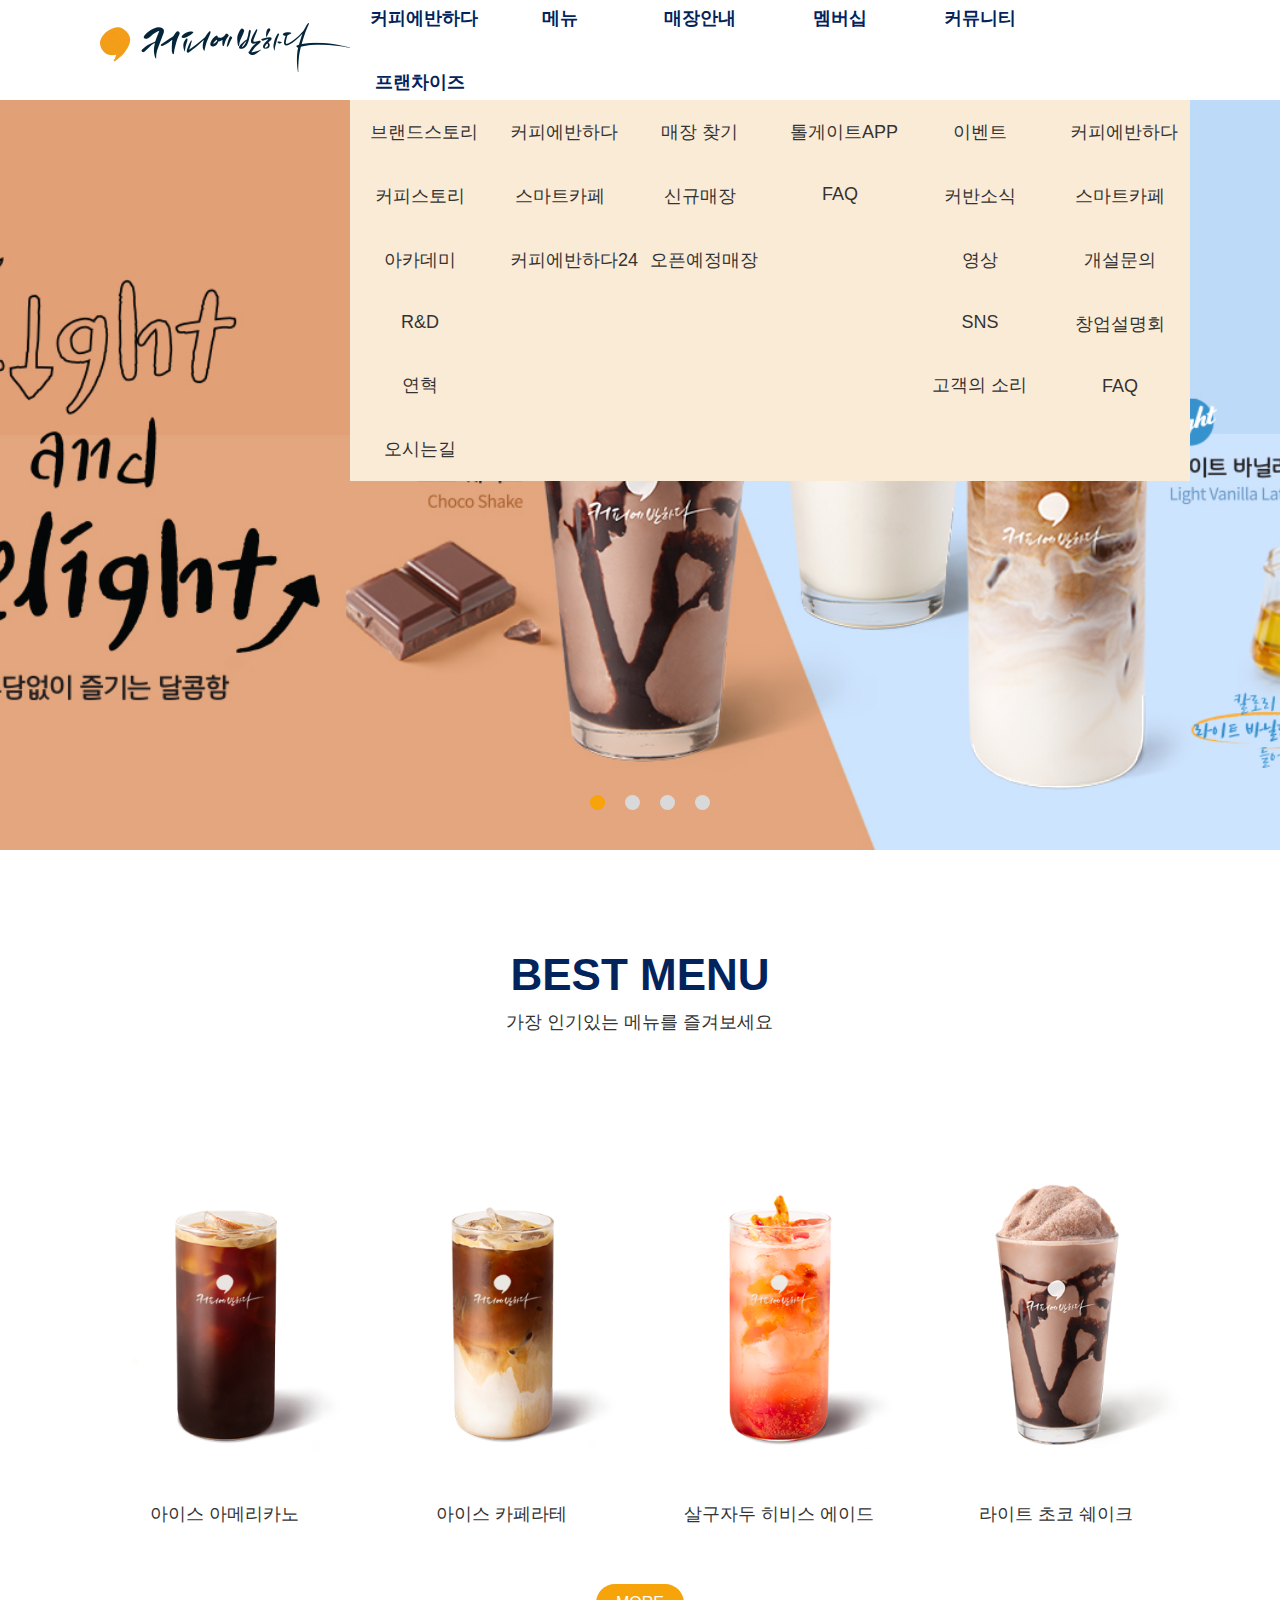
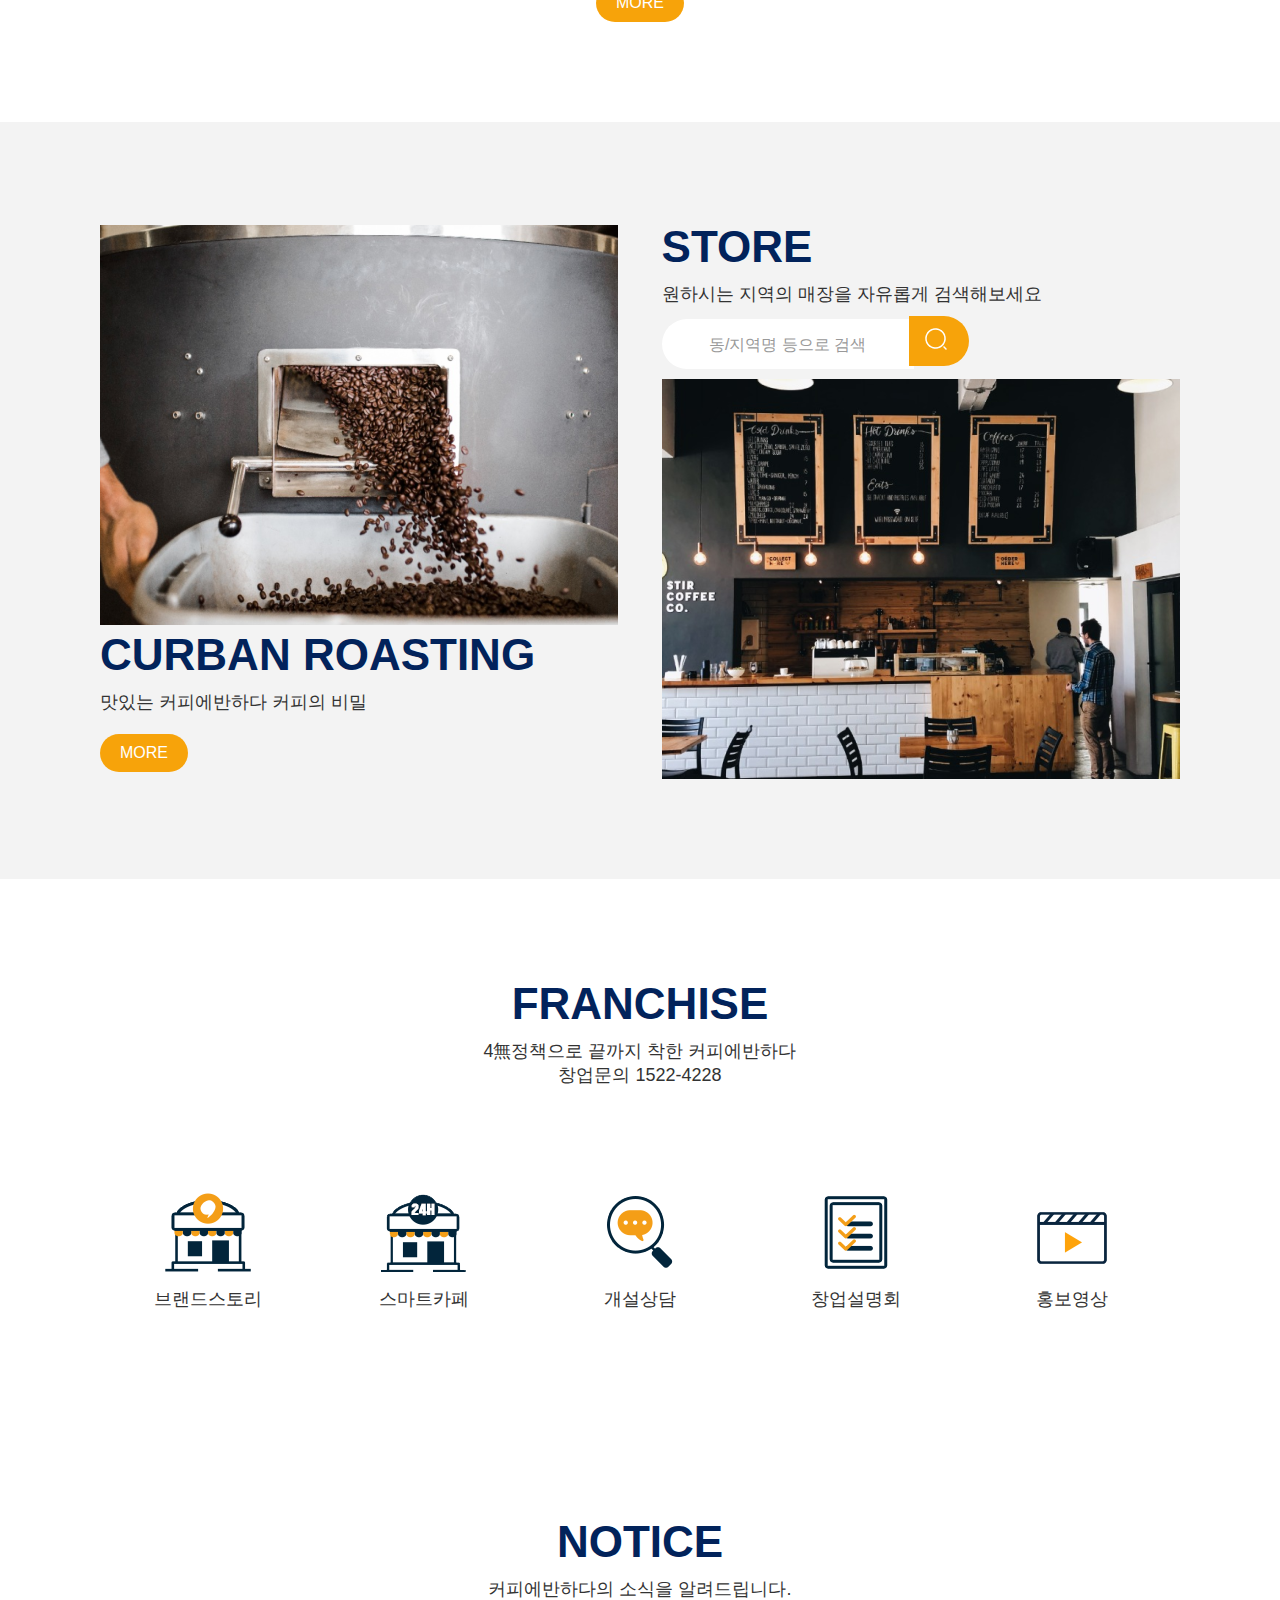
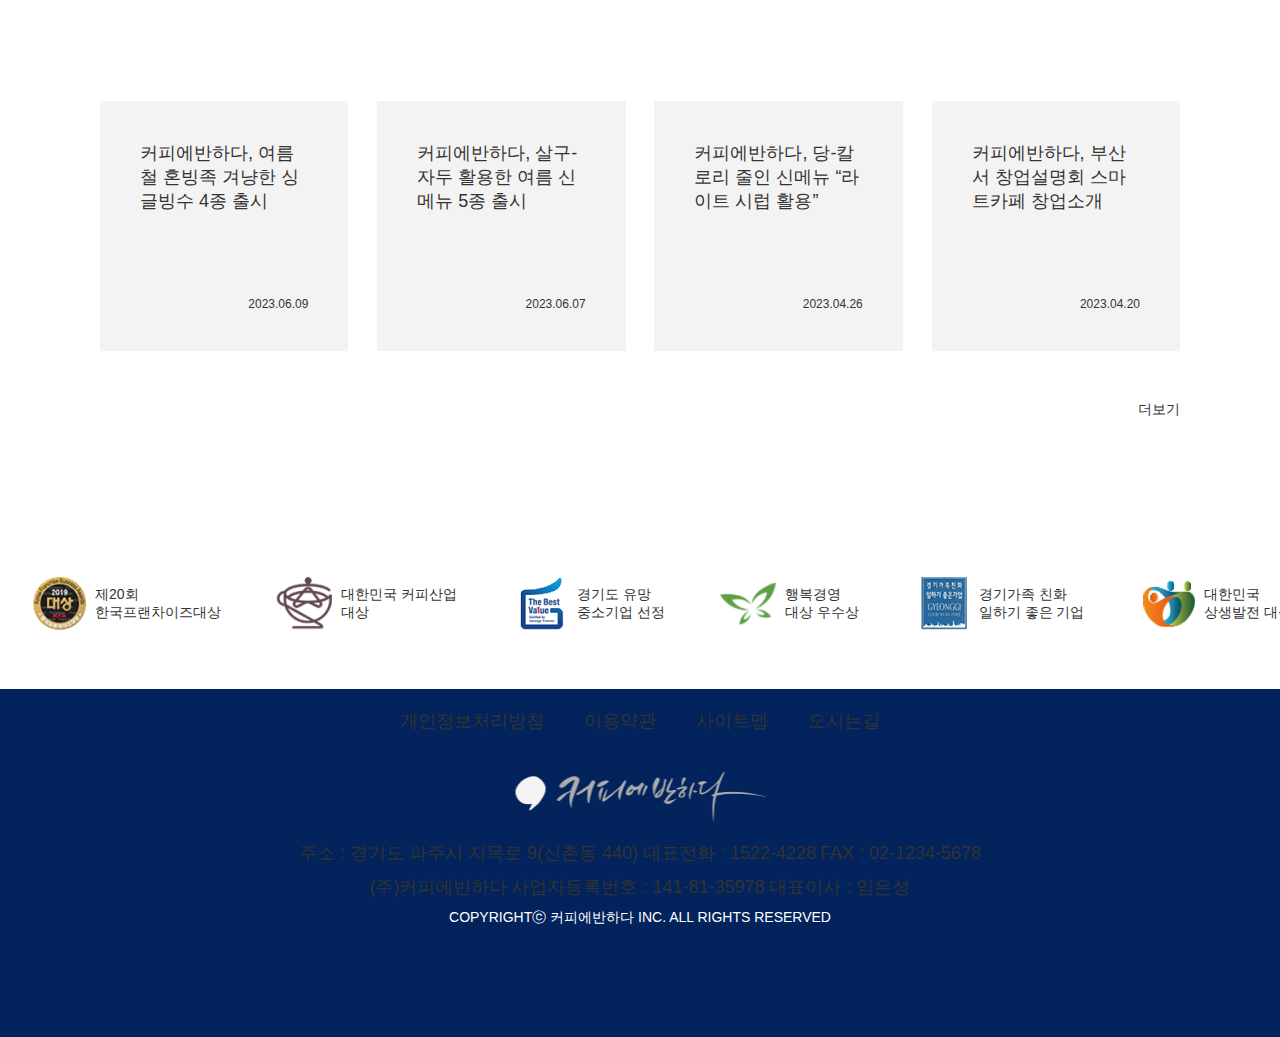
==== RWD_01_COFFEE/index.html @ f0dd5c5d "pc제작중" ====
<!DOCTYPE html>
<html lang="ko">
  <head>
    <meta charset="UTF-8" />
    <meta name="viewport" content="width=device-width, initial-scale=1.0" />
    <title>커피에반하다</title>
    <!-- link css -->
    <link rel="stylesheet" href="/style.css" />
  </head>
  <body>
    <!-- header -->
    <header>
      <div class="wrap">
        <a href="#none"
          ><img src="/images/header-logo.png" alt="커피에반하다"
        /></a>
        <nav>
          <ul class="gnb-menu">
            <li><a href="#none">커피에반하다</a></li>
            <li><a href="#none">메뉴</a></li>
            <li><a href="#none"> 매장안내 </a></li>
            <li><a href="#none">멤버십</a></li>
            <li><a href="#none">커뮤니티</a></li>
            <li><a href="#none">프랜차이즈</a></li>
          </ul>
          <div class="sub-menu-list">
            <ul class="sub-menu">
              <li><a href="#none">브랜드스토리</a></li>
              <li><a href="#none">커피스토리</a></li>
              <li><a href="#none">아카데미</a></li>
              <li><a href="#none">R&D</a></li>
              <li><a href="#none">연혁</a></li>
              <li><a href="#none">오시는길</a></li>
            </ul>
            <ul class="sub-menu">
              <li><a href="#none">커피에반하다</a></li>
              <li><a href="#none">스마트카페</a></li>
              <li><a href="#none">커피에반하다24</a></li>
            </ul>
            <ul class="sub-menu">
              <li><a href="#none">매장 찾기</a></li>
              <li><a href="#none">신규매장</a></li>
              <li><a href="#none">오픈예정매장</a></li>
            </ul>
            <ul class="sub-menu">
              <li><a href="#none">톨게이트APP</a></li>
              <li><a href="#none">FAQ</a></li>
            </ul>
            <ul class="sub-menu">
              <li><a href="#none">이벤트</a></li>
              <li><a href="#none">커반소식</a></li>
              <li><a href="#none">영상</a></li>
              <li><a href="#none">SNS</a></li>
              <li><a href="#none">고객의 소리</a></li>
            </ul>
            <ul class="sub-menu">
              <li><a href="#none">커피에반하다</a></li>
              <li><a href="#none">스마트카페</a></li>
              <li><a href="#none">개설문의</a></li>
              <li><a href="#none">창업설명회</a></li>
              <li><a href="#none">FAQ</a></li>
            </ul>
          </div>
        </nav>
      </div>
    </header>
    <!-- main-slide -->
    <section class="main-slide">
      <div class="slide-item">
        <a href="#none" class="item"
          ><img
            src="/images/main-slide/pc-slide_01.jpg"
            alt="빛이나는 SOLO 빙수"
          />
        </a>
        <a href="#none" class="item">
          <img src="/images/main-slide/pc-slide_02.jpg" alt="여름한정메뉴" />
        </a>
        <a href="#none" class="item">
          <img
            src="/images/main-slide/pc-slide_03.jpg"
            alt="스마트카페 전용 티타임"
          />
        </a>
        <a href="#none" class="item">
          <img
            src="/images/main-slide/pc-slide_04.jpg"
            alt="Light and Delight"
          />
        </a>
      </div>
      <ul class="slide-btn">
        <li class="on"></li>
        <li></li>
        <li></li>
        <li></li>
      </ul>
    </section>
    <!-- best-menu -->
    <section class="best-menu">
      <div class="wrap">
        <div class="section-title">
          <h1>BEST MENU</h1>
          <p>가장 인기있는 메뉴를 즐겨보세요</p>
        </div>
        <div class="best-menu-item-inner">
          <div class="best-menu-item">
            <img src="/images/best-menu/menu01.png" alt="아이스아메리카노" />
            <p>아이스 아메리카노</p>
          </div>
          <div class="best-menu-item">
            <img src="/images/best-menu/menu02.png" alt="아이스아메리카노" />
            <p>아이스 카페라테</p>
          </div>
          <div class="best-menu-item">
            <img src="/images/best-menu/menu03.png" alt="아이스아메리카노" />
            <p>살구자두 히비스 에이드</p>
          </div>
          <div class="best-menu-item">
            <img src="/images/best-menu/menu04.png" alt="아이스아메리카노" />
            <p>라이트 초코 쉐이크</p>
          </div>
        </div>
        <a href="#none" class="more-btn">MORE</a>
      </div>
    </section>
    <!-- brand-info -->
    <section class="brand-info">
      <div class="wrap">
        <div class="brand-item">
          <img src="/images/brand-info/best-info-item01.png" alt="커피의비밀" />
          <div class="brand-title">
            <h1>CURBAN ROASTING</h1>
            <p>맛있는 커피에반하다 커피의 비밀</p>
            <a href="#none" class="more-btn">MORE</a>
          </div>
        </div>
        <div class="brand-item">
          <img src="/images/brand-info/best-info-item02.png" alt="매장찾기" />
          <div class="brand-title">
            <h1>STORE</h1>
            <p>원하시는 지역의 매장을 자유롭게 검색해보세요</p>
            <div class="store-search-btn">
              <input type="text" placeholder="동/지역명 등으로 검색" />
              <button>
                <img src="/images/brand-info/search-icon.png" alt="검색하기" />
              </button>
            </div>
          </div>
        </div>
      </div>
    </section>
    <!-- franchise -->
    <section class="franchise">
      <div class="wrap">
        <div class="section-title">
          <h1>FRANCHISE</h1>
          <p>
            4無정책으로 끝까지 착한 커피에반하다<br />
            창업문의 1522-4228
          </p>
        </div>
        <div class="franchise-item-inner">
          <div class="franchise-item">
            <img
              src="/images/franchise/franchise-icon01.png"
              alt="브랜드스토리"
            />
            <p>브랜드스토리</p>
          </div>
          <div class="franchise-item">
            <img
              src="/images/franchise/franchise-icon02.png"
              alt="스마트카페"
            />
            <p>스마트카페</p>
          </div>
          <div class="franchise-item">
            <img src="/images/franchise/franchise-icon03.png" alt="개설상담" />
            <p>개설상담</p>
          </div>
          <div class="franchise-item">
            <img
              src="/images/franchise/franchise-icon04.png"
              alt="창업설명회"
            />
            <p>창업설명회</p>
          </div>
          <div class="franchise-item">
            <img src="/images/franchise/franchise-icon05.png" alt="홍보영상" />
            <p>홍보영상</p>
          </div>
        </div>
      </div>
    </section>
    <!-- notice -->
    <section class="notice">
      <div class="wrap">
        <div class="section-title">
          <h1>NOTICE</h1>
          <p>커피에반하다의 소식을 알려드립니다.</p>
        </div>
        <div class="notice-item-inner">
          <div class="notice-item">
            <p>커피에반하다, 여름철 혼빙족 겨냥한 싱글빙수 4종 출시</p>
            <span>2023.06.09</span>
          </div>
          <div class="notice-item">
            <p>커피에반하다, 살구-자두 활용한 여름 신메뉴 5종 출시</p>
            <span>2023.06.07</span>
          </div>
          <div class="notice-item">
            <p>커피에반하다, 당-칼로리 줄인 신메뉴 “라이트 시럽 활용”</p>
            <span>2023.04.26</span>
          </div>
          <div class="notice-item">
            <p>커피에반하다, 부산서 창업설명회 스마트카페 창업소개</p>
            <span>2023.04.20</span>
          </div>
        </div>
        <p>더보기</p>
      </div>
    </section>
    <!-- awards -->
    <section class="award">
      <div class="award-item-inner">
        <div class="award-item">
          <img src="/images/award/award01.png" alt="어워드" />
          <p>제20회<br />한국프랜차이즈대상</p>
        </div>
        <div class="award-item">
          <img src="/images/award/award02.png" alt="어워드" />
          <p>대한민국 커피산업<br />대상</p>
        </div>
        <div class="award-item">
          <img src="/images/award/award03.png" alt="어워드" />
          <p>경기도 유망<br />중소기업 선정</p>
        </div>
        <div class="award-item">
          <img src="/images/award/award04.png" alt="어워드" />
          <p>행복경영<br />대상 우수상</p>
        </div>
        <div class="award-item">
          <img src="/images/award/award05.png" alt="어워드" />
          <p>경기가족 친화<br />일하기 좋은 기업</p>
        </div>
        <div class="award-item">
          <img src="/images/award/award06.png" alt="어워드" />
          <p>대한민국<br />상생발전 대상</p>
        </div>
        <div class="award-item">
          <img src="/images/award/award07.png" alt="어워드" />
          <p>중소기업 경영혁신<br />공모전 우수상</p>
        </div>
        <div class="award-item">
          <img src="/images/award/award08.png" alt="어워드" />
          <p>한국 프랜차이즈<br />협회장상</p>
        </div>
        <div class="award-item">
          <img src="/images/award/award09.png" alt="어워드" />
          <p>식품의약품안전처<br />표창</p>
        </div>
        <div class="award-item">
          <img src="/images/award/award10.png" alt="어워드" />
          <p>제21회<br />한국프랜차이즈 대상</p>
        </div>
        <div class="award-item">
          <img src="/images/award/award11.png" alt="어워드" />
          <p>가족친화<br />인증기업 선정</p>
        </div>
        <div class="award-item">
          <img src="/images/award/award12.png" alt="어워드" />
          <p>2022 <br />대한민국 퍼스트 브랜드 대상</p>
        </div>
        <div class="award-item">
          <img src="/images/award/award13.png" alt="어워드" />
          <p>2023<br />대한민국 퍼스트 브랜드 대상</p>
        </div>
      </div>
    </section>
    <!-- footer -->
    <footer>
      <div class="wrap">
        <ul class="footer-top">
          <li><a href="#none">개인정보처리방침</a></li>
          <li><a href="#none">이용약관</a></li>
          <li><a href="#none">사이트맵</a></li>
          <li><a href="#none">오시는길</a></li>
        </ul>

        <div class="footer-bottom">
          <img src="/images/footer/logo.png" alt="커피에반하다" />
          <div class="footer-copy-info">
            <p>
              <span>주소 : 경기도 파주시 지목로 9(신촌동 440) </span>
              <span>대표전화 : 1522-4228</span>
              <span>FAX : 02-1234-5678</span>
            </p>
            <p>
              <span>(주)커피에반하다</span>
              <span>사업자등록번호 : 141-81-35978 </span>
              <span>대표이사 : 임은성</span>
            </p>
            <p>COPYRIGHTⓒ 커피에반하다 INC. ALL RIGHTS RESERVED</p>
          </div>
        </div>
      </div>
    </footer>
  </body>
</html>
---- style.css ----
/*reset.css*/
body {
  margin: 0;
  padding: 0;
}
h1,
p {
  margin: 0;
}
a {
  text-decoration: none;
  color: inherit;
}

ul,
li {
  margin: 0;
  padding: 0;
  list-style: none;
}
/*import-font*/
@import url("https://fonts.googleapis.com/css2?family=Noto+Sans+KR:wght@400;500;700&display=swap");

/*pc-font-setting*/
* {
  font-family: "Noto Sans KR", sans-serif;
  font-size: 18px;
  color: #333;
}

h1 {
  font-size: 44px;
  color: #02235b;
}
/*전체 셋팅*/
.wrap {
  display: flex;
  height: 100%;
  padding: 100px 100px;
  align-items: center;
  max-width: 1500px;
  margin: 0 auto;
}

.best-menu .wrap,
.franchise .wrap,
.notice .wrap {
  flex-flow: column;
}

.section-title {
  padding-bottom: 100px;
  text-align: center;
}

.section-title p {
  padding-top: 10px;
}

.more-btn {
  display: inline-block;
  margin-top: 50px;
  padding: 10px 20px;
  border-radius: 50px;
  background-color: #f7a30a;
  font-size: 16px;
  color: #fff;
  position: relative;
  overflow: hidden;
}

/* .more-btn:after {
  content: "";
  width: 100%;
  height: 100%;
  top: 100%;
  left: 0;
  background-color: #02235b;
  position: absolute;
  transition: 0.3s;
}

.more-btn:hover:after {
  top: 0;
} */

/*header*/
header {
  height: 100px;
  position: relative;
}

header .wrap {
  padding: 0 100px;
  justify-content: space-between;
}

.gnb-menu li {
  float: left;
}

.gnb-menu li a {
  display: block;
  width: 140px;
  padding: 20px;
  box-sizing: border-box;
  font-weight: 700;
  text-align: center;
  white-space: pre;
  color: #02235b;
}

.gnb-menu li a:hover {
  color: #f7a30a;
}

.sub-menu-list {
  z-index: 1;
  background-color: antiquewhite;
  position: absolute;
  top: 100px;
}

.sub-menu {
  float: left;
}

.sub-menu li a {
  display: block;
  width: 140px;
  padding: 20px;
  box-sizing: border-box;
  text-align: center;
  white-space: pre;
}

/*main-slide*/
.main-slide {
  height: 750px;
  position: relative;
}

.slide-item {
  width: 100%;
  height: 100%;
  position: relative;
}

.slide-item a {
  display: block;
  width: 100%;
  height: 100%;
  position: absolute;
}

.slide-item a img {
  width: 100%;
  height: 100%;
  object-fit: cover;
}

.slide-btn {
  margin-bottom: 20px;
  position: absolute;
  left: 50%;
  bottom: 20px;
  translate: -50% 0;
}

.slide-btn li {
  width: 15px;
  height: 15px;
  margin-left: 20px;
  float: left;
  border-radius: 100%;
  background-color: #d9d9d9;
  cursor: pointer;
}

.slide-btn li.on {
  background-color: #f7a30a;
}

/*best-menu*/
.best-menu-item-inner {
  display: flex;
  width: 100%;
  justify-content: space-between;
}

.best-menu-item {
  width: 23%;
  height: 400px;
  border-radius: 30px;
  transition: 0.3s;
}

.best-menu-item:hover {
  translate: 0 -20px;
}

.best-menu-item img {
  width: 100%;
  height: 350px;
  object-fit: contain;
}

.best-menu-item p {
  height: 50px;
  line-height: 50px;
  text-align: center;
}
/*brand-info*/
.brand-info {
  background-color: #f3f3f3;
}

.brand-info .wrap {
  justify-content: space-between;
}

.brand-info .more-btn {
  margin-top: 10px;
}

.brand-item {
  width: 48%;
}

.brand-item:last-child {
  display: flex;
  flex-flow: column-reverse;
}

.brand-item > img {
  width: 100%;
  height: 400px;
  object-fit: cover;
}

.brand-title h1 {
  font-size: 44px;
}

.brand-title p {
  padding: 10px 0;
}

.store-search-btn {
  margin-bottom: 10px;
}

.store-search-btn input {
  height: 50px;
  margin: 0;
  padding: 17px 10px;
  box-sizing: border-box;
  border: none;
  border-radius: 50px 0 0 50px;
  background-color: #fff;
}

.store-search-btn input:focus {
  outline: none;
}

.store-search-btn input::placeholder {
  color: #999;
  font-size: 16px;
  text-align: center;
}

.store-search-btn button {
  width: 60px;
  height: 50px;
  border: none;
  box-sizing: border-box;
  border-radius: 0 50px 50px 0;
  background-color: #f7a30a;
  translate: -10px;
}

.store-search-btn button img {
  margin-right: 5px;
}

/*franchise*/
.franchise-item-inner {
  display: flex;
  width: 100%;
  height: 130px;
  align-items: center;
}

.franchise-item {
  width: 20%;
  text-align: center;
}

.franchise-item p {
  margin-top: 10px;
}

/*notice*/
.notice-item-inner {
  display: flex;
  justify-content: space-between;
  width: 100%;
}

.notice-item {
  display: flex;
  flex-flow: column;
  justify-content: space-between;
  width: 23%;
  height: 250px;
  padding: 40px;
  box-sizing: border-box;
  background-color: #f3f3f3;
}

.notice-item span {
  text-align: right;
  font-size: 12px;
}

.notice > .wrap > p {
  width: 100%;
  padding: 50px 0;
  font-size: 14px;
  text-align: right;
  cursor: pointer;
}

/*award
영역 밖으로 빠져나가게 어케하징 ㅠㅠ 알아봐야할듯!*/

.award {
  height: 70px;
  padding-bottom: 50px;
  position: relative;
  overflow: hidden;
}
.award-item-inner {
  display: flex;
  width: 5000px;
  position: absolute;
}

.award-item {
  display: flex;
  align-items: center;
  height: 70px;
  margin: 0 25px;
}

.award-item p {
  font-size: 14px;
}

/*footer*/
footer {
  height: auto;
  background-color: #02235b;
}

footer .wrap {
  padding-top: 0;
  flex-flow: column;
  justify-content: space-between;
}

.footer-top {
  display: flex;
}

.footer-top li a {
  display: inline-block;
  padding: 20px;
}

.footer-bottom {
  display: flex;
  flex-flow: column;
  align-items: center;
}

.footer-copy-info {
  display: flex;
  flex-flow: column;
  align-items: center;
}

.footer-copy-info p {
  margin-bottom: 10px;
  color: #fff;
  font-size: 14px;
}

.footer-copy-info p :last-child {
  margin: 0;
}

/*========== table-version ==========*/
@media (max-width: 1199px) {
  .wrap {
    background-color: blue;
  }

  /*best-menu*/
  .best-menu-item-inner {
    flex-flow: row wrap;
  }

  .best-menu-item {
    width: 50%;
    padding: 10px;
    box-sizing: border-box;
  }
  /*brand-info*/
  .brand-info .wrap {
    flex-flow: column;
    /* justify-content: space-between; */
  }

  .brand-item {
    width: 100%;
  }

  .brand-item:last-child {
    flex-flow: column;
  }

  /*franchise*/

  /*notice*/
  .notice-item-inner {
    flex-flow: row wrap;
  }

  .notice-item {
    width: 48%;
  }
  /*award
영역 밖으로 빠져나가게 어케하징 ㅠㅠ 알아봐야할듯!*/

  .award-item-inner {
    display: flex;
    padding: 50px 0;
    flex-flow: row;
  }

  .award-item {
    display: flex;
    width: 200px;
    height: 70px;
    margin: 0 25px;
    flex-flow: row;
  }
}

/* moblie-version */
@media (max-width: 767px) {
  /*moblie-font-setting*/
  * {
    font-family: "Noto Sans KR", sans-serif;
    font-size: 16px;
    color: #333;
  }

  h1 {
    font-size: 36px;
    color: #02235b;
  }

  .wrap {
    padding: 50px 20px;
    background-color: red;
  }

  /*best-menu*/
  .best-menu-item-inner {
    display: block;
    height: 320px;
    position: relative;
  }

  .best-menu-item {
    width: 100%;
    height: 100%;
    position: absolute;
  }
  /*brand-info*/
  /*franchise*/
  .franchise-item-inner {
    flex-flow: row wrap;
  }

  .franchise-item {
    width: 50%;
  }

  .franchise-item:last-child {
    display: none;
  }
  /*notice*/
  .notice-item-inner {
    display: block;
    height: 210px;
    position: relative;
  }

  .notice-item {
    width: 100%;
    height: 100%;
    position: absolute;
  }

  /*award*/
  .award {
    display: none;
  }
}
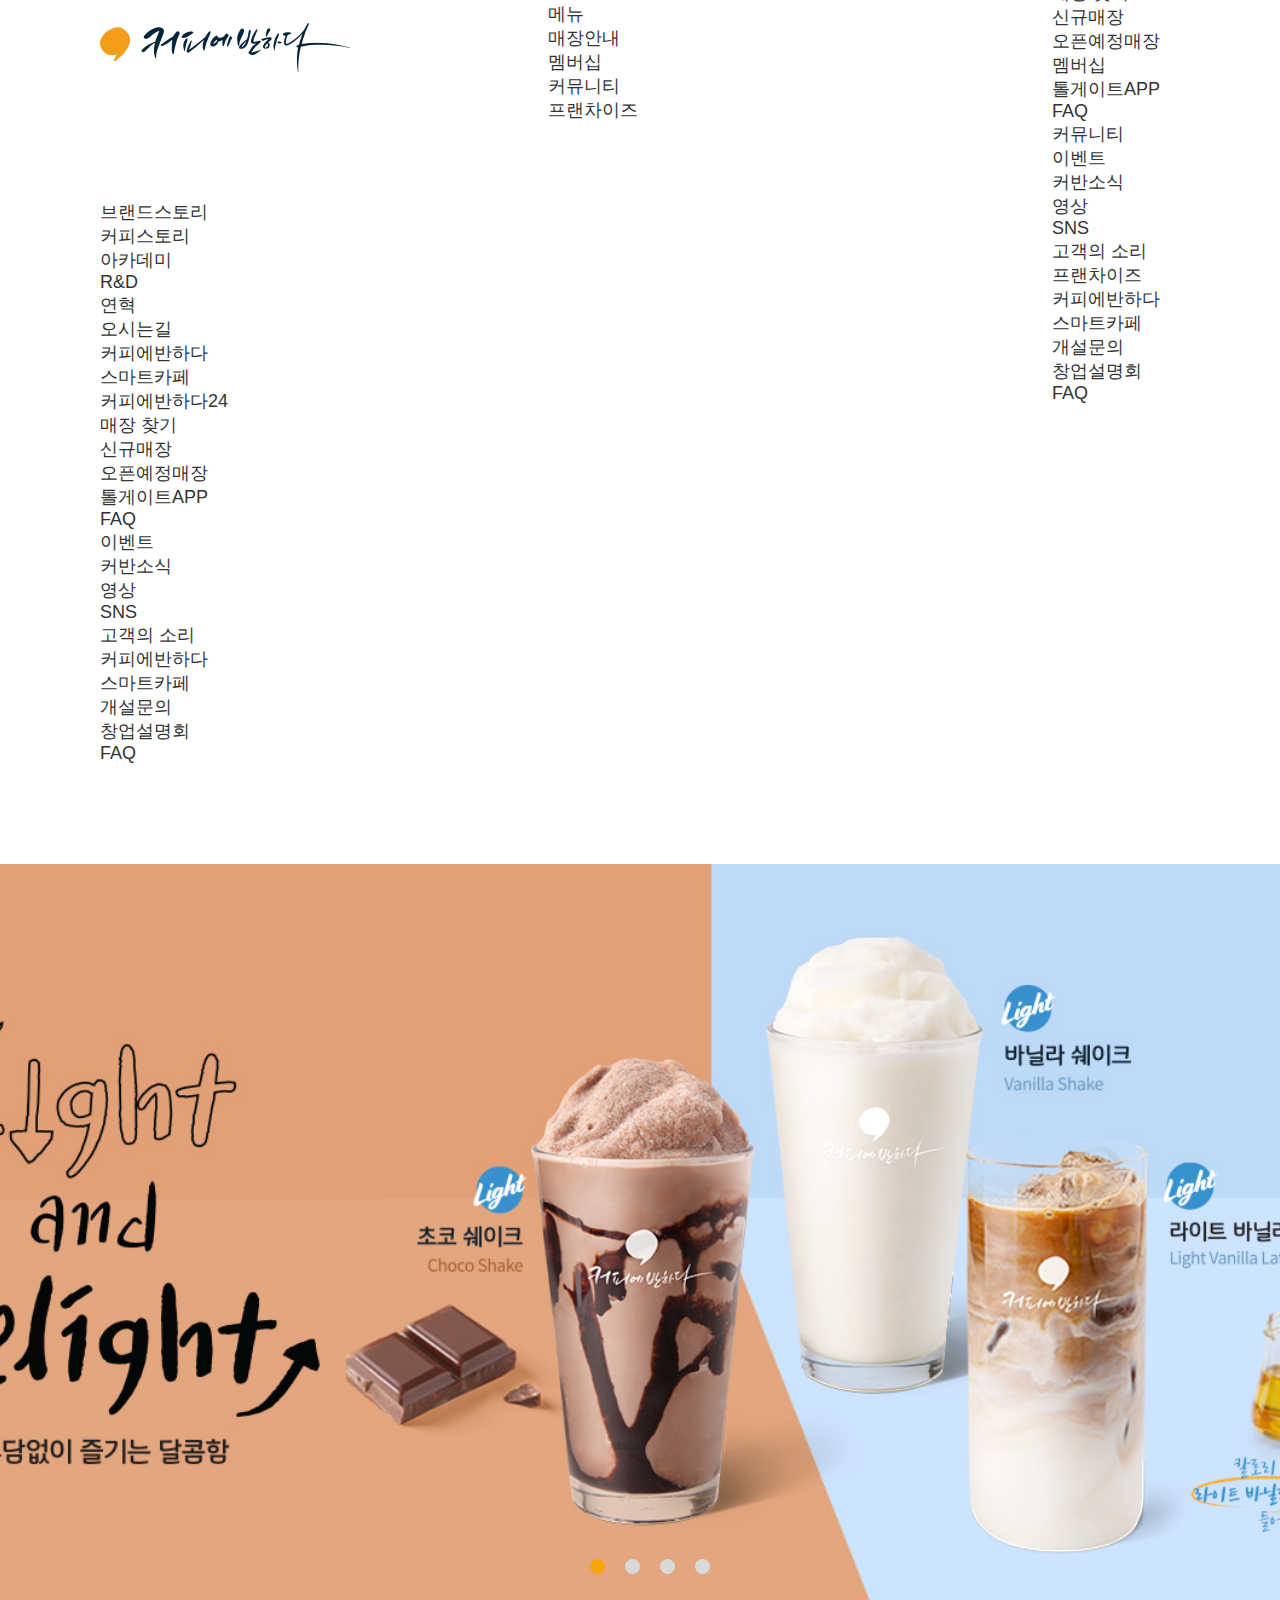
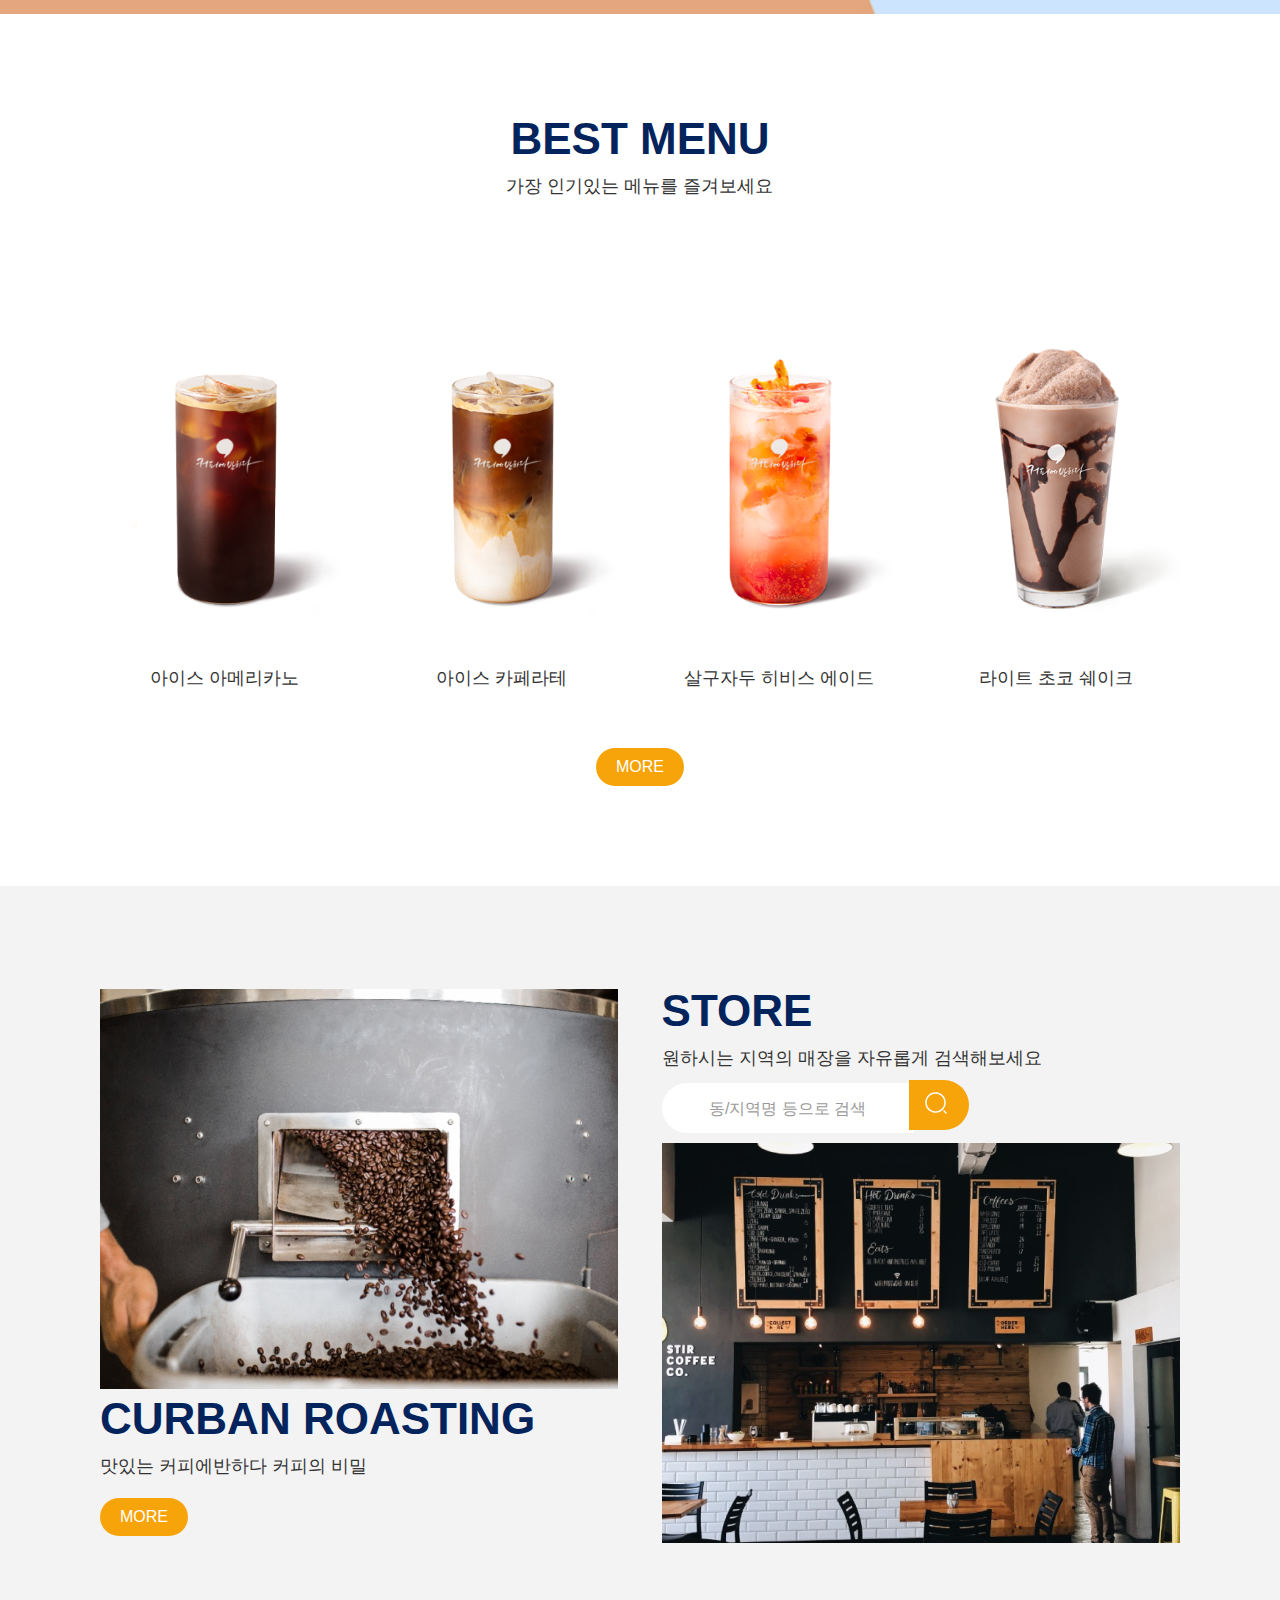
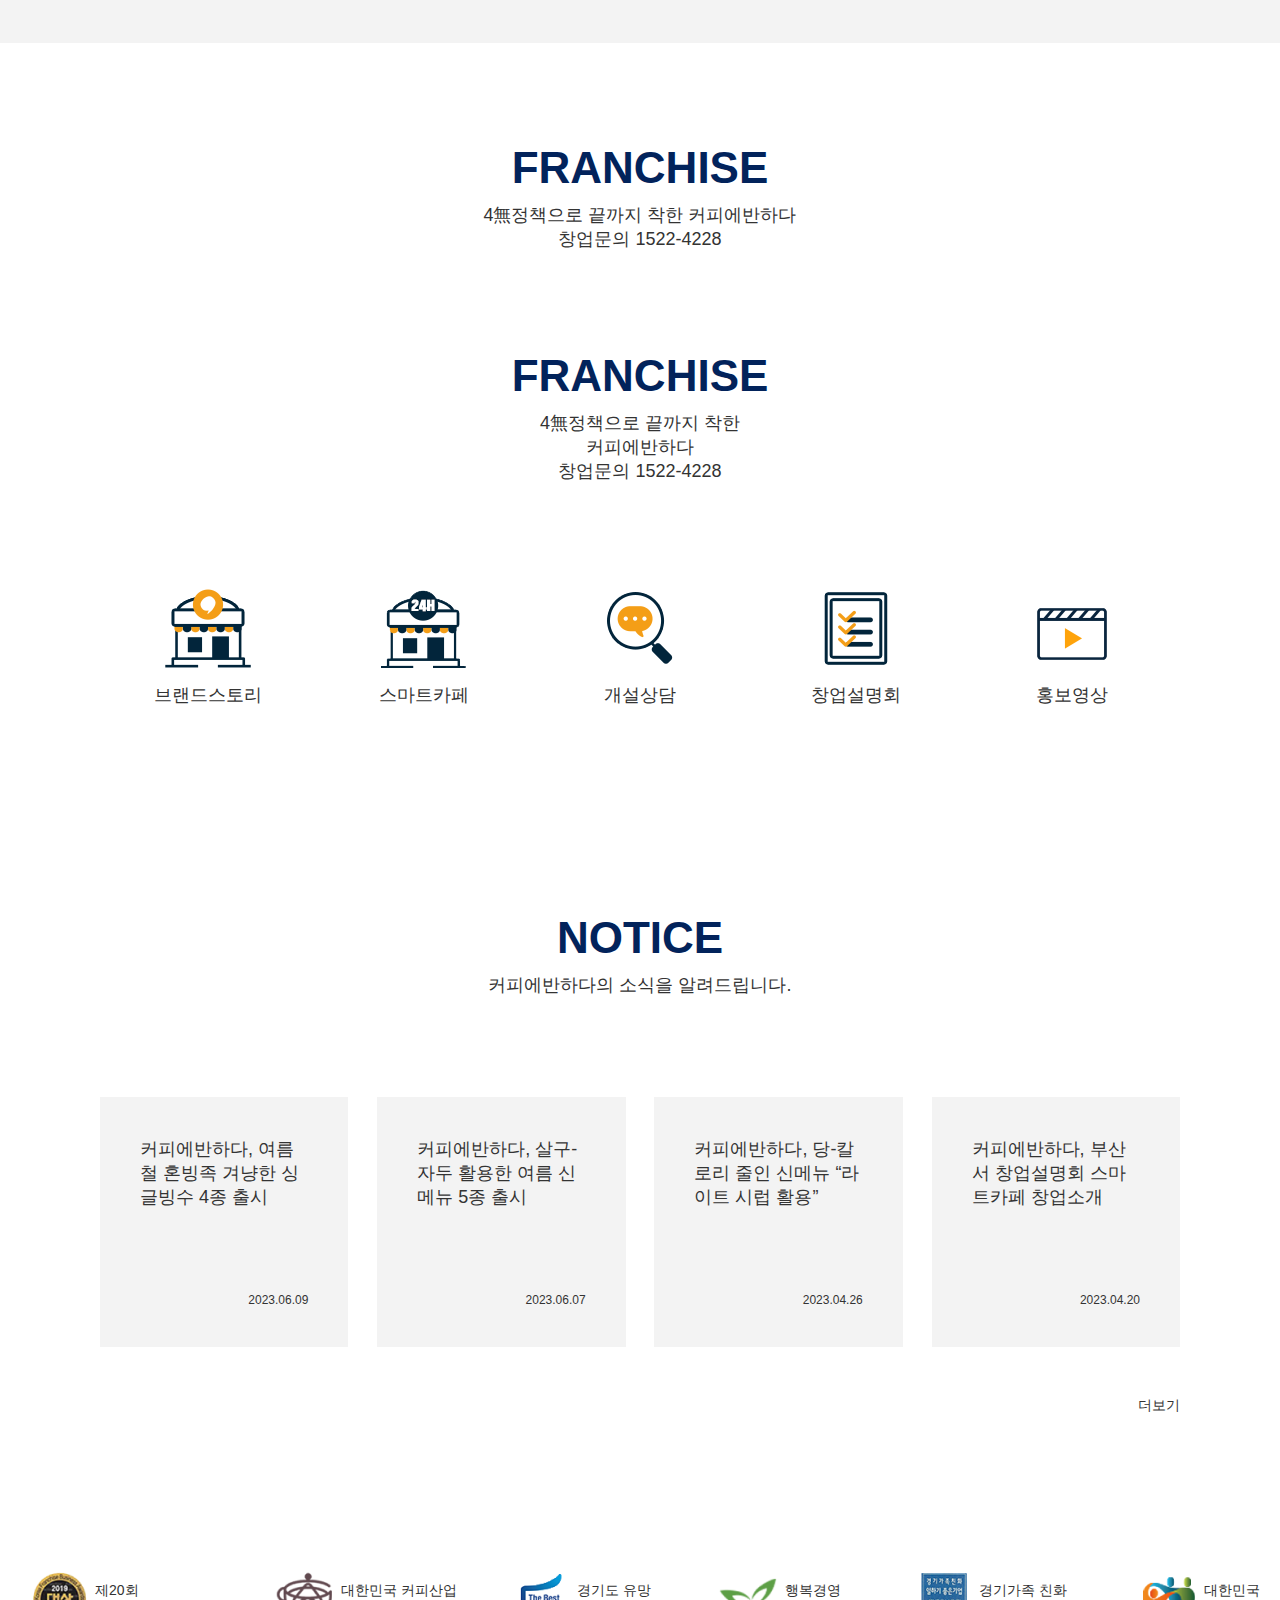
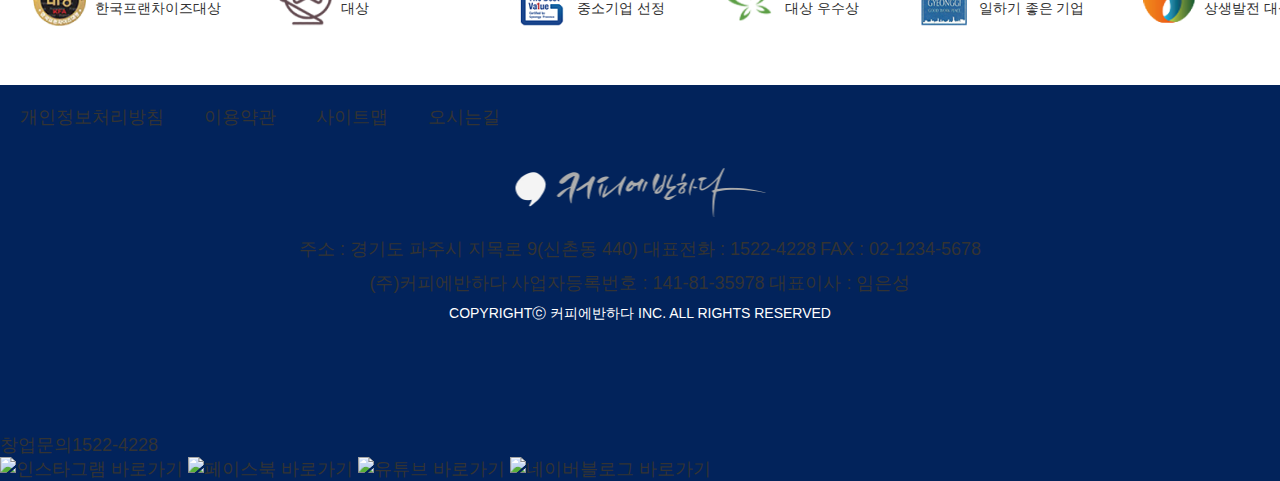
==== commit 2776ae7b: "제이쿼리 작성중" ====
--- a/RWD_01_COFFEE/index.html
+++ b/RWD_01_COFFEE/index.html
@@ -6,6 +6,9 @@
     <title>커피에반하다</title>
     <!-- link css -->
     <link rel="stylesheet" href="/style.css" />
+    <!-- script -->
+    <script src="http://code.jquery.com/jquery-latest.min.js"></script>
+    <script src="/script.js"></script>
   </head>
   <body>
     <!-- header -->
@@ -14,8 +17,9 @@
         <a href="#none"
           ><img src="/images/header-logo.png" alt="커피에반하다"
         /></a>
-        <nav>
-          <ul class="gnb-menu">
+        <!--pc버전 네비게이션-->
+        <nav class="pc-nav">
+          <ul class="gnb-pc-main-menu">
             <li><a href="#none">커피에반하다</a></li>
             <li><a href="#none">메뉴</a></li>
             <li><a href="#none"> 매장안내 </a></li>
@@ -23,47 +27,121 @@
             <li><a href="#none">커뮤니티</a></li>
             <li><a href="#none">프랜차이즈</a></li>
           </ul>
-          <div class="sub-menu-list">
-            <ul class="sub-menu">
-              <li><a href="#none">브랜드스토리</a></li>
-              <li><a href="#none">커피스토리</a></li>
-              <li><a href="#none">아카데미</a></li>
-              <li><a href="#none">R&D</a></li>
-              <li><a href="#none">연혁</a></li>
-              <li><a href="#none">오시는길</a></li>
-            </ul>
-            <ul class="sub-menu">
-              <li><a href="#none">커피에반하다</a></li>
-              <li><a href="#none">스마트카페</a></li>
-              <li><a href="#none">커피에반하다24</a></li>
-            </ul>
-            <ul class="sub-menu">
-              <li><a href="#none">매장 찾기</a></li>
-              <li><a href="#none">신규매장</a></li>
-              <li><a href="#none">오픈예정매장</a></li>
-            </ul>
-            <ul class="sub-menu">
-              <li><a href="#none">톨게이트APP</a></li>
-              <li><a href="#none">FAQ</a></li>
-            </ul>
-            <ul class="sub-menu">
-              <li><a href="#none">이벤트</a></li>
-              <li><a href="#none">커반소식</a></li>
-              <li><a href="#none">영상</a></li>
-              <li><a href="#none">SNS</a></li>
-              <li><a href="#none">고객의 소리</a></li>
-            </ul>
-            <ul class="sub-menu">
-              <li><a href="#none">커피에반하다</a></li>
-              <li><a href="#none">스마트카페</a></li>
-              <li><a href="#none">개설문의</a></li>
-              <li><a href="#none">창업설명회</a></li>
-              <li><a href="#none">FAQ</a></li>
-            </ul>
-          </div>
         </nav>
+        <!--태블릿, 모바일 버전 네비게이션-->
+        <div class="tablet-nav tablet-drawer-menu">
+          <span></span>
+          <span></span>
+          <span></span>
+        </div>
+        <nav class="tablet-nav tablet-gnb-menu-list">
+          <ul class="tablet-gnb-menu">
+            <li>
+              <a href="#none">커피에반하다</a>
+              <ul class="tablet-sub-menu">
+                <li><a href="#none">브랜드스토리</a></li>
+                <li><a href="#none">커피스토리</a></li>
+                <li><a href="#none">아카데미</a></li>
+                <li><a href="#none">R&D</a></li>
+                <li><a href="#none">연혁</a></li>
+                <li><a href="#none">오시는길</a></li>
+              </ul>
+            </li>
+            <li>
+              <a href="#none">메뉴</a>
+              <ul class="tablet-sub-menu">
+                <li><a href="#none">커피에반하다</a></li>
+                <li><a href="#none">스마트카페</a></li>
+                <li><a href="#none">커피에반하다24</a></li>
+              </ul>
+            </li>
+            <li>
+              <a href="#none">매장안내</a>
+              <ul class="tablet-sub-menu">
+                <li><a href="#none">매장 찾기</a></li>
+                <li><a href="#none">신규매장</a></li>
+                <li><a href="#none">오픈예정매장</a></li>
+              </ul>
+            </li>
+            <li>
+              <a href="#none">멤버십</a>
+              <ul class="tablet-sub-menu">
+                <li><a href="#none">톨게이트APP</a></li>
+                <li><a href="#none">FAQ</a></li>
+              </ul>
+            </li>
+            <li>
+              <a href="#none">커뮤니티</a>
+              <ul class="tablet-sub-menu">
+                <li><a href="#none">이벤트</a></li>
+                <li><a href="#none">커반소식</a></li>
+                <li><a href="#none">영상</a></li>
+                <li><a href="#none">SNS</a></li>
+                <li><a href="#none">고객의 소리</a></li>
+              </ul>
+            </li>
+            <li>
+              <a href="#none">프랜차이즈</a>
+              <ul class="tablet-sub-menu">
+                <li><a href="#none">커피에반하다</a></li>
+                <li><a href="#none">스마트카페</a></li>
+                <li><a href="#none">개설문의</a></li>
+                <li><a href="#none">창업설명회</a></li>
+                <li><a href="#none">FAQ</a></li>
+              </ul>
+            </li>
+          </ul>
+        </nav>
       </div>
     </header>
+    <!--pc버전 서브메뉴-->
+    <div class="gnb-pc-sub-menu pc-nav">
+      <div class="wrap">
+        <div class="pc-sub-menu-list">
+          <ul class="pc-sub-menu">
+            <li><a href="#none">브랜드스토리</a></li>
+            <li><a href="#none">커피스토리</a></li>
+            <li><a href="#none">아카데미</a></li>
+            <li><a href="#none">R&D</a></li>
+            <li><a href="#none">연혁</a></li>
+            <li><a href="#none">오시는길</a></li>
+          </ul>
+          <ul class="pc-sub-menu">
+            <li><a href="#none">커피에반하다</a></li>
+            <li><a href="#none">스마트카페</a></li>
+            <li><a href="#none">커피에반하다24</a></li>
+          </ul>
+          <ul class="pc-sub-menu">
+            <li><a href="#none">매장 찾기</a></li>
+            <li><a href="#none">신규매장</a></li>
+            <li><a href="#none">오픈예정매장</a></li>
+          </ul>
+          <ul class="pc-sub-menu">
+            <li><a href="#none">톨게이트APP</a></li>
+            <li><a href="#none">FAQ</a></li>
+          </ul>
+          <ul class="pc-sub-menu">
+            <li><a href="#none">이벤트</a></li>
+            <li><a href="#none">커반소식</a></li>
+            <li><a href="#none">영상</a></li>
+            <li><a href="#none">SNS</a></li>
+            <li><a href="#none">고객의 소리</a></li>
+          </ul>
+          <ul class="pc-sub-menu">
+            <li><a href="#none">커피에반하다</a></li>
+            <li><a href="#none">스마트카페</a></li>
+            <li><a href="#none">개설문의</a></li>
+            <li><a href="#none">창업설명회</a></li>
+            <li><a href="#none">FAQ</a></li>
+          </ul>
+        </div>
+        <!-- <div class="test">
+          <h1>창업문의</h1>
+          <h1>1522-4228</h1>
+        </div>
+      </div> -->
+      </div>
+    </div>
     <!-- main-slide -->
     <section class="main-slide">
       <div class="slide-item">
@@ -104,7 +182,7 @@
           <p>가장 인기있는 메뉴를 즐겨보세요</p>
         </div>
         <div class="best-menu-item-inner">
-          <div class="best-menu-item">
+          <div class="best-menu-item active">
             <img src="/images/best-menu/menu01.png" alt="아이스아메리카노" />
             <p>아이스 아메리카노</p>
           </div>
@@ -153,10 +231,17 @@
     <!-- franchise -->
     <section class="franchise">
       <div class="wrap">
-        <div class="section-title">
+        <div class="section-title section-title-pc">
           <h1>FRANCHISE</h1>
           <p>
             4無정책으로 끝까지 착한 커피에반하다<br />
+            창업문의 1522-4228
+          </p>
+        </div>
+        <div class="section-title section-title-moblie">
+          <h1>FRANCHISE</h1>
+          <p>
+            4無정책으로 끝까지 착한<br />커피에반하다<br />
             창업문의 1522-4228
           </p>
         </div>
@@ -280,14 +365,13 @@
     </section>
     <!-- footer -->
     <footer>
-      <div class="wrap">
-        <ul class="footer-top">
-          <li><a href="#none">개인정보처리방침</a></li>
-          <li><a href="#none">이용약관</a></li>
-          <li><a href="#none">사이트맵</a></li>
-          <li><a href="#none">오시는길</a></li>
-        </ul>
-
+      <ul class="footer-top">
+        <li><a href="#none">개인정보처리방침</a></li>
+        <li><a href="#none">이용약관</a></li>
+        <li><a href="#none">사이트맵</a></li>
+        <li><a href="#none">오시는길</a></li>
+      </ul>
+      <div class="wrap">
         <div class="footer-bottom">
           <img src="/images/footer/logo.png" alt="커피에반하다" />
           <div class="footer-copy-info">
@@ -305,6 +389,29 @@
           </div>
         </div>
       </div>
+      <div class="footer-float-content">
+        <div class="footer-franchise">
+          <p>창업문의<span>1522-4228</span></p>
+        </div>
+        <div class="sns-icon">
+          <a href="#none"
+            ><img
+              src="/images/footer/sns-instagram.png"
+              alt="인스타그램 바로가기"
+          /></a>
+          <a href="#none"
+            ><img src="/images/footer/sns-facebook.png" alt="페이스북 바로가기"
+          /></a>
+          <a href="#none"
+            ><img src="/images/footer/sns-youtube.png" alt="유튜브 바로가기"
+          /></a>
+          <a href="#none"
+            ><img
+              src="/images/footer/sns-naverBlog.png"
+              alt="네이버블로그 바로가기"
+          /></a>
+        </div>
+      </div>
     </footer>
   </body>
 </html>
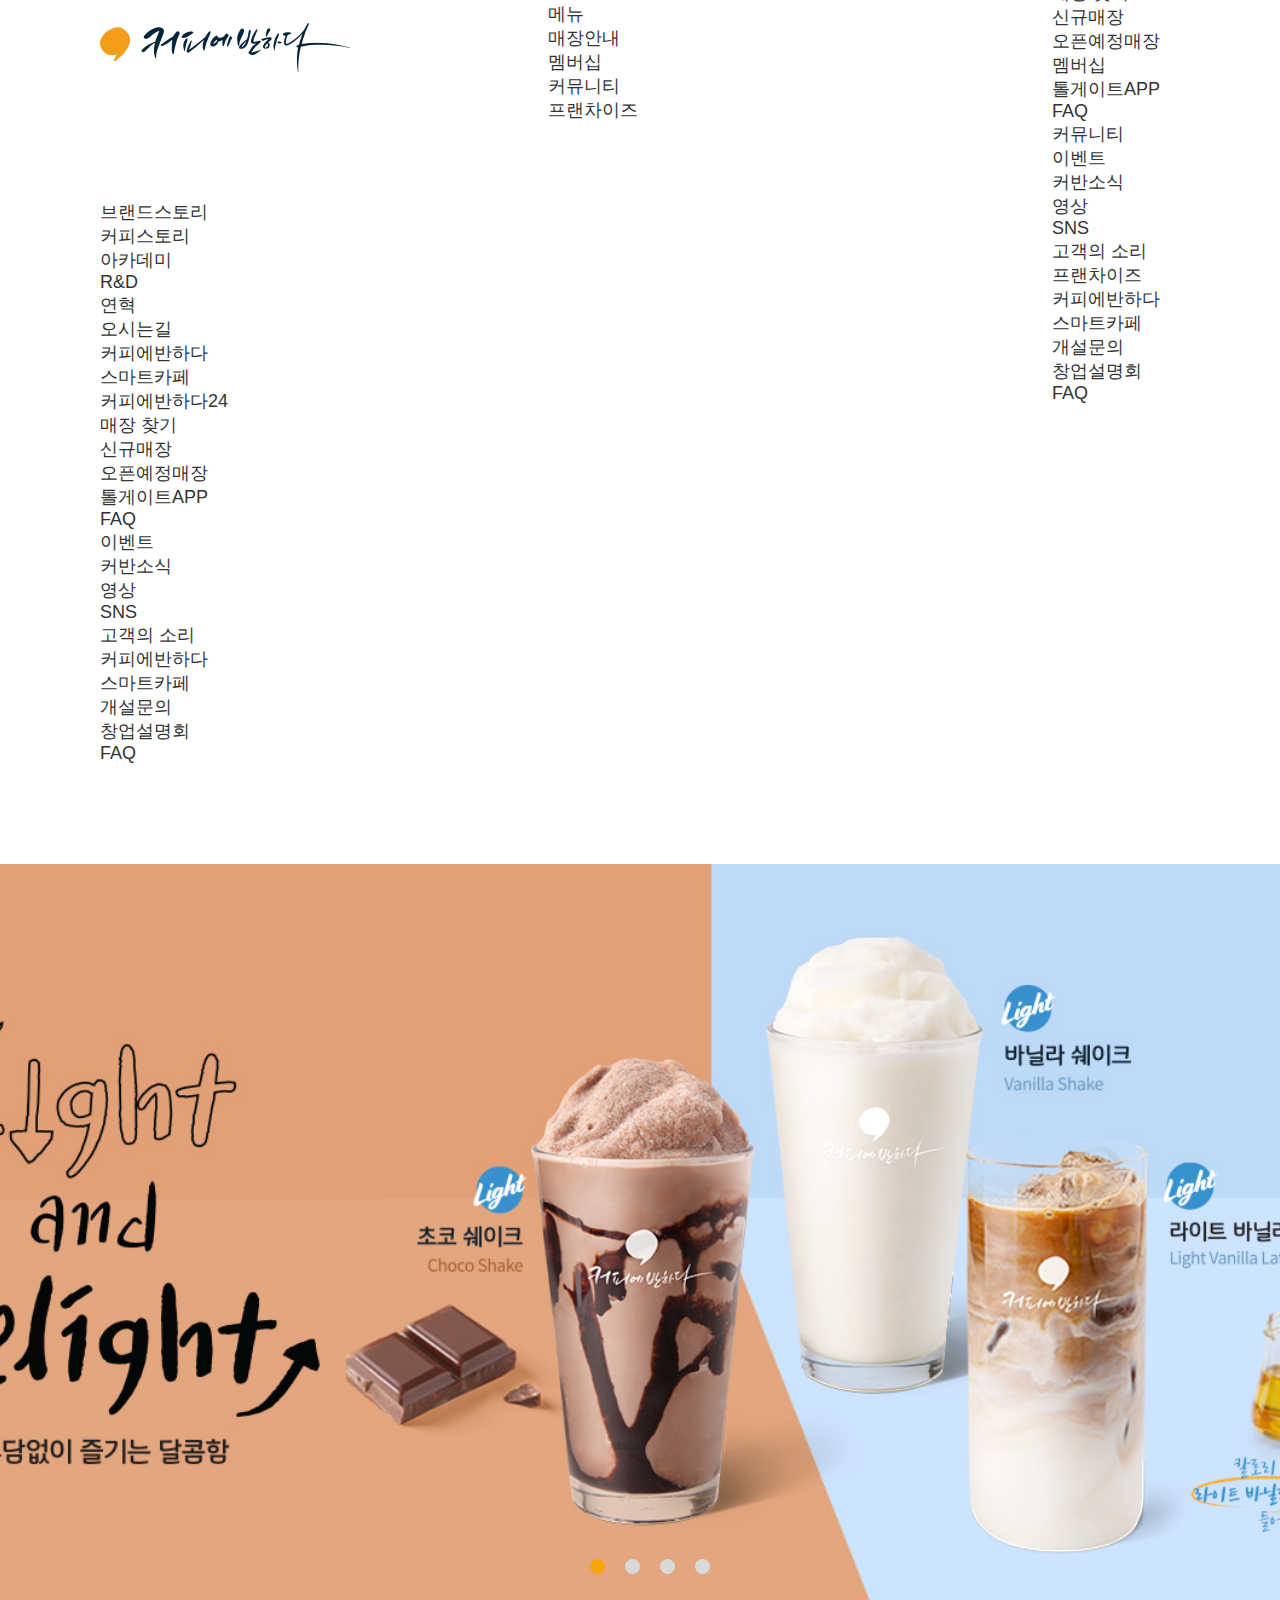
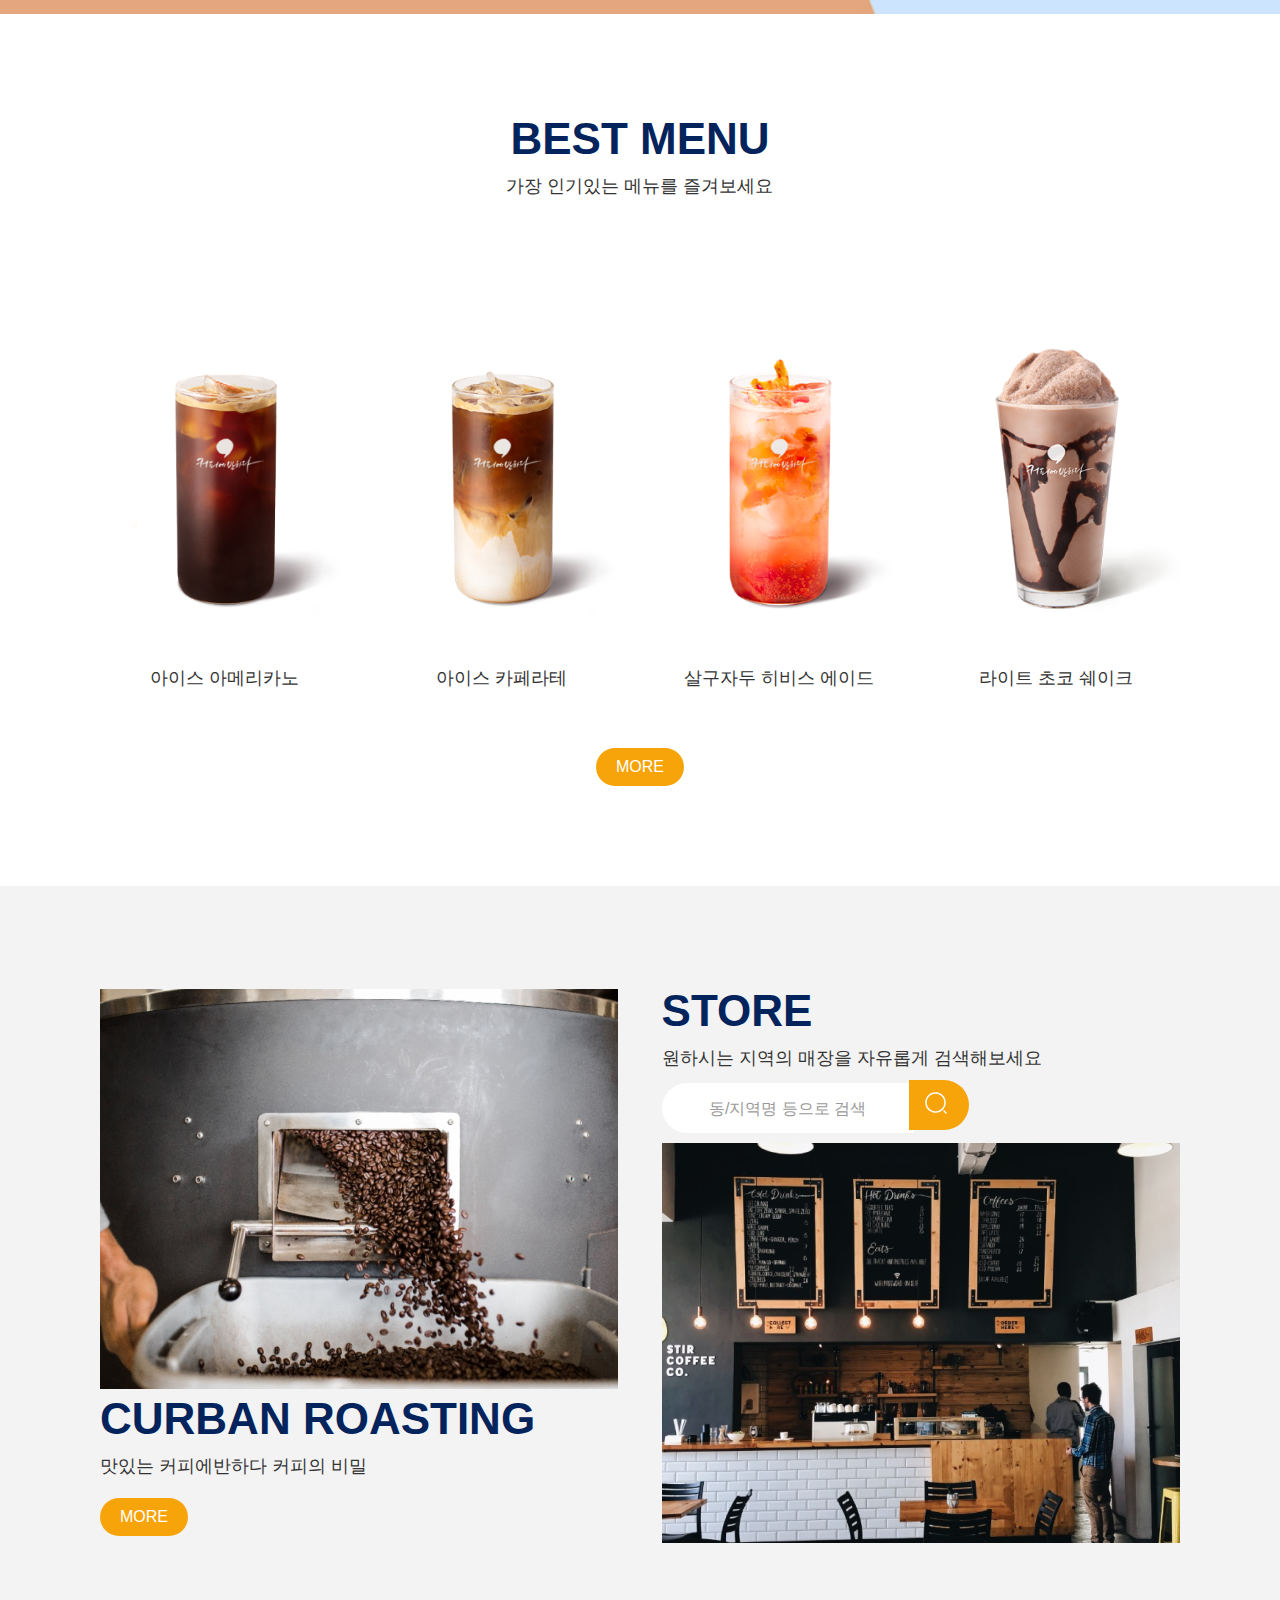
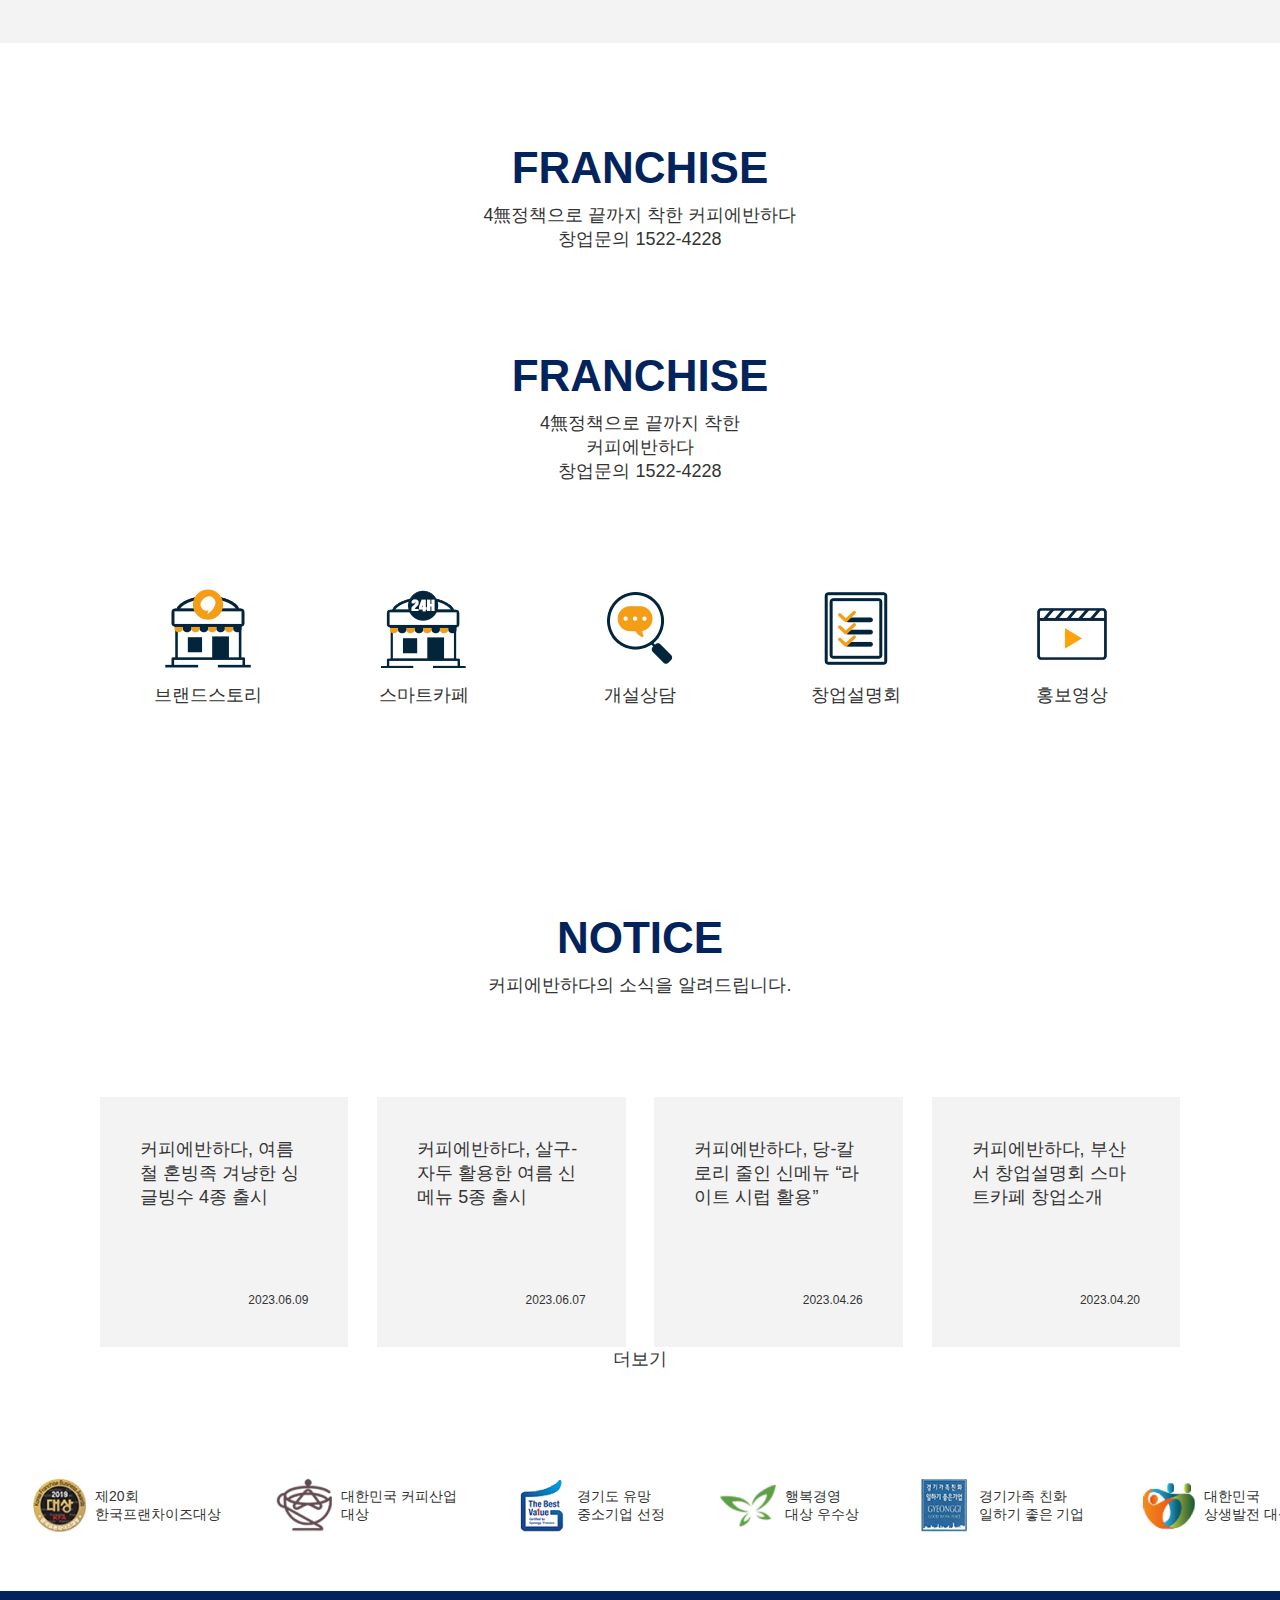
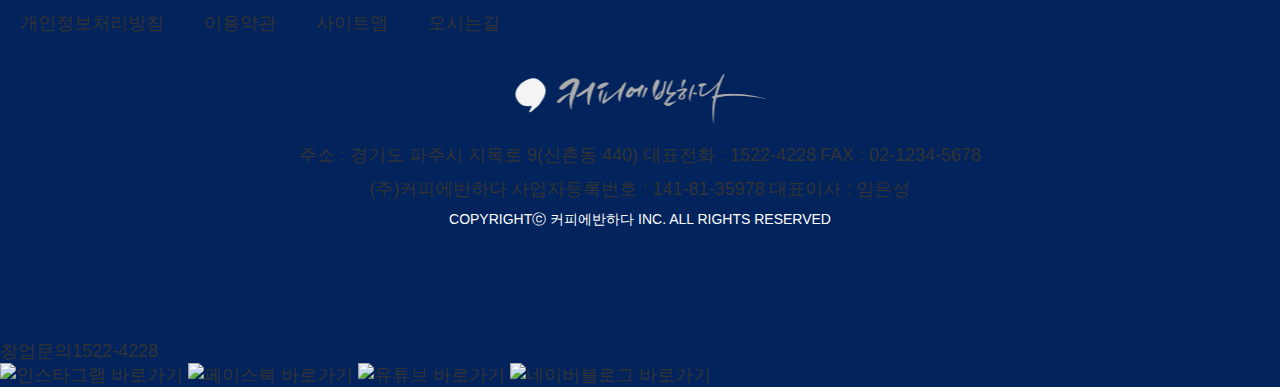
==== commit e466fd04: "제이쿼리 추가" ====
--- a/RWD_01_COFFEE/index.html
+++ b/RWD_01_COFFEE/index.html
@@ -6,9 +6,8 @@
     <title>커피에반하다</title>
     <!-- link css -->
     <link rel="stylesheet" href="/style.css" />
-    <!-- script -->
+    <!-- jQuery CDN -->
     <script src="http://code.jquery.com/jquery-latest.min.js"></script>
-    <script src="/script.js"></script>
   </head>
   <body>
     <!-- header -->
@@ -303,7 +302,7 @@
             <span>2023.04.20</span>
           </div>
         </div>
-        <p>더보기</p>
+        <span class="notice-more-btn">더보기</span>
       </div>
     </section>
     <!-- awards -->
@@ -413,5 +412,6 @@
         </div>
       </div>
     </footer>
+    <script src="/script.js"></script>
   </body>
 </html>
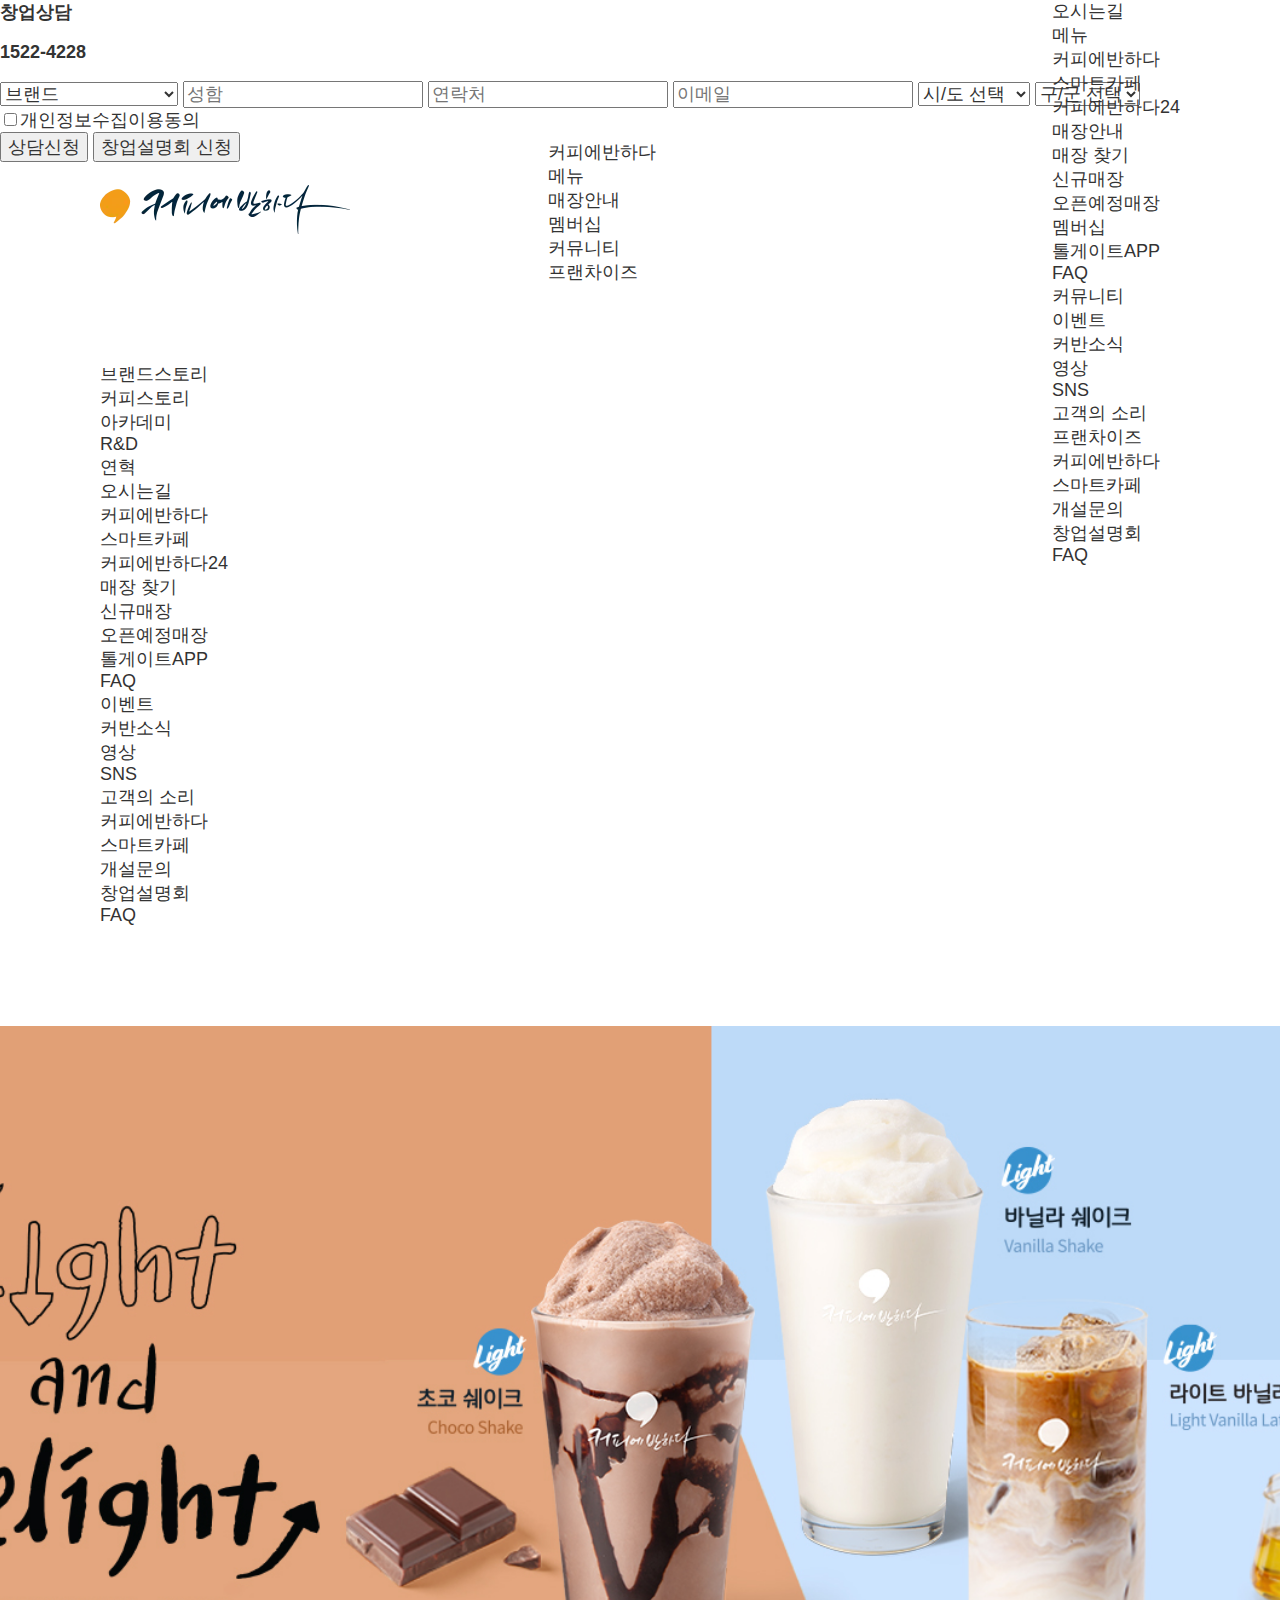
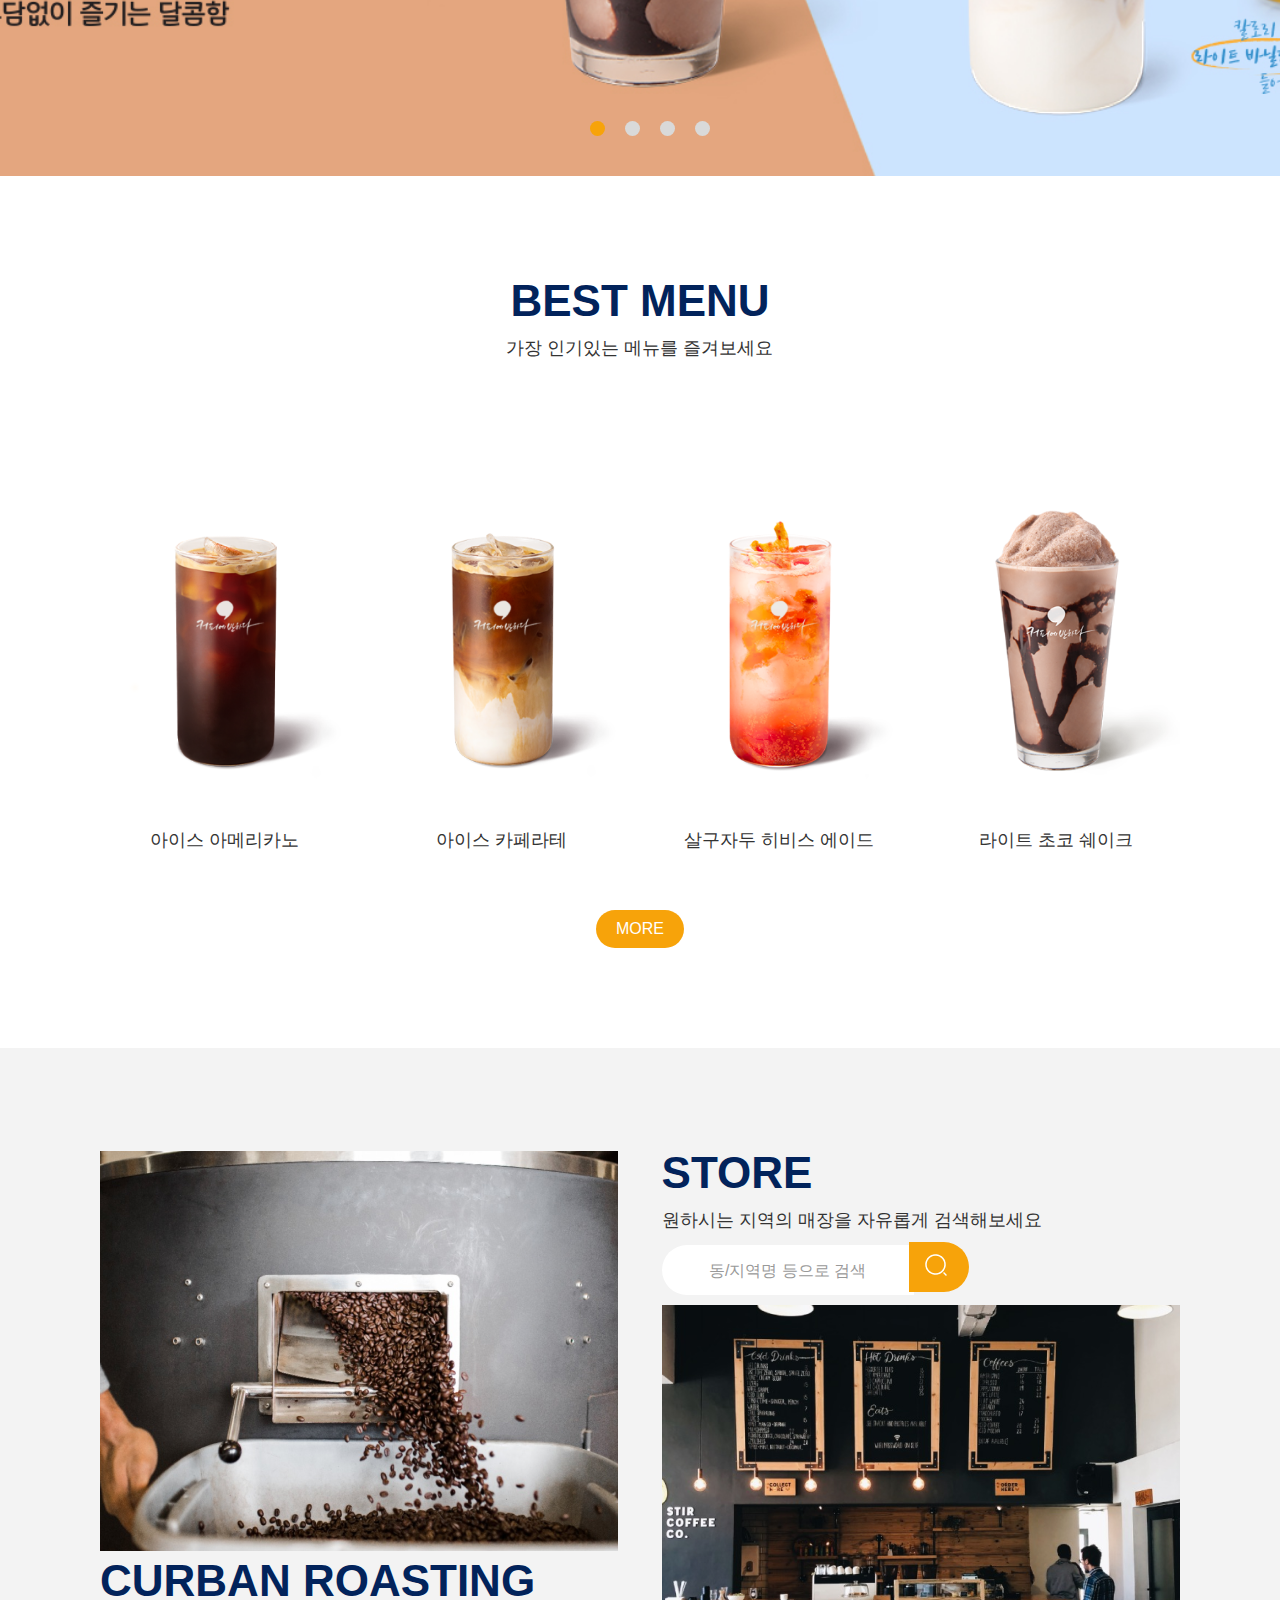
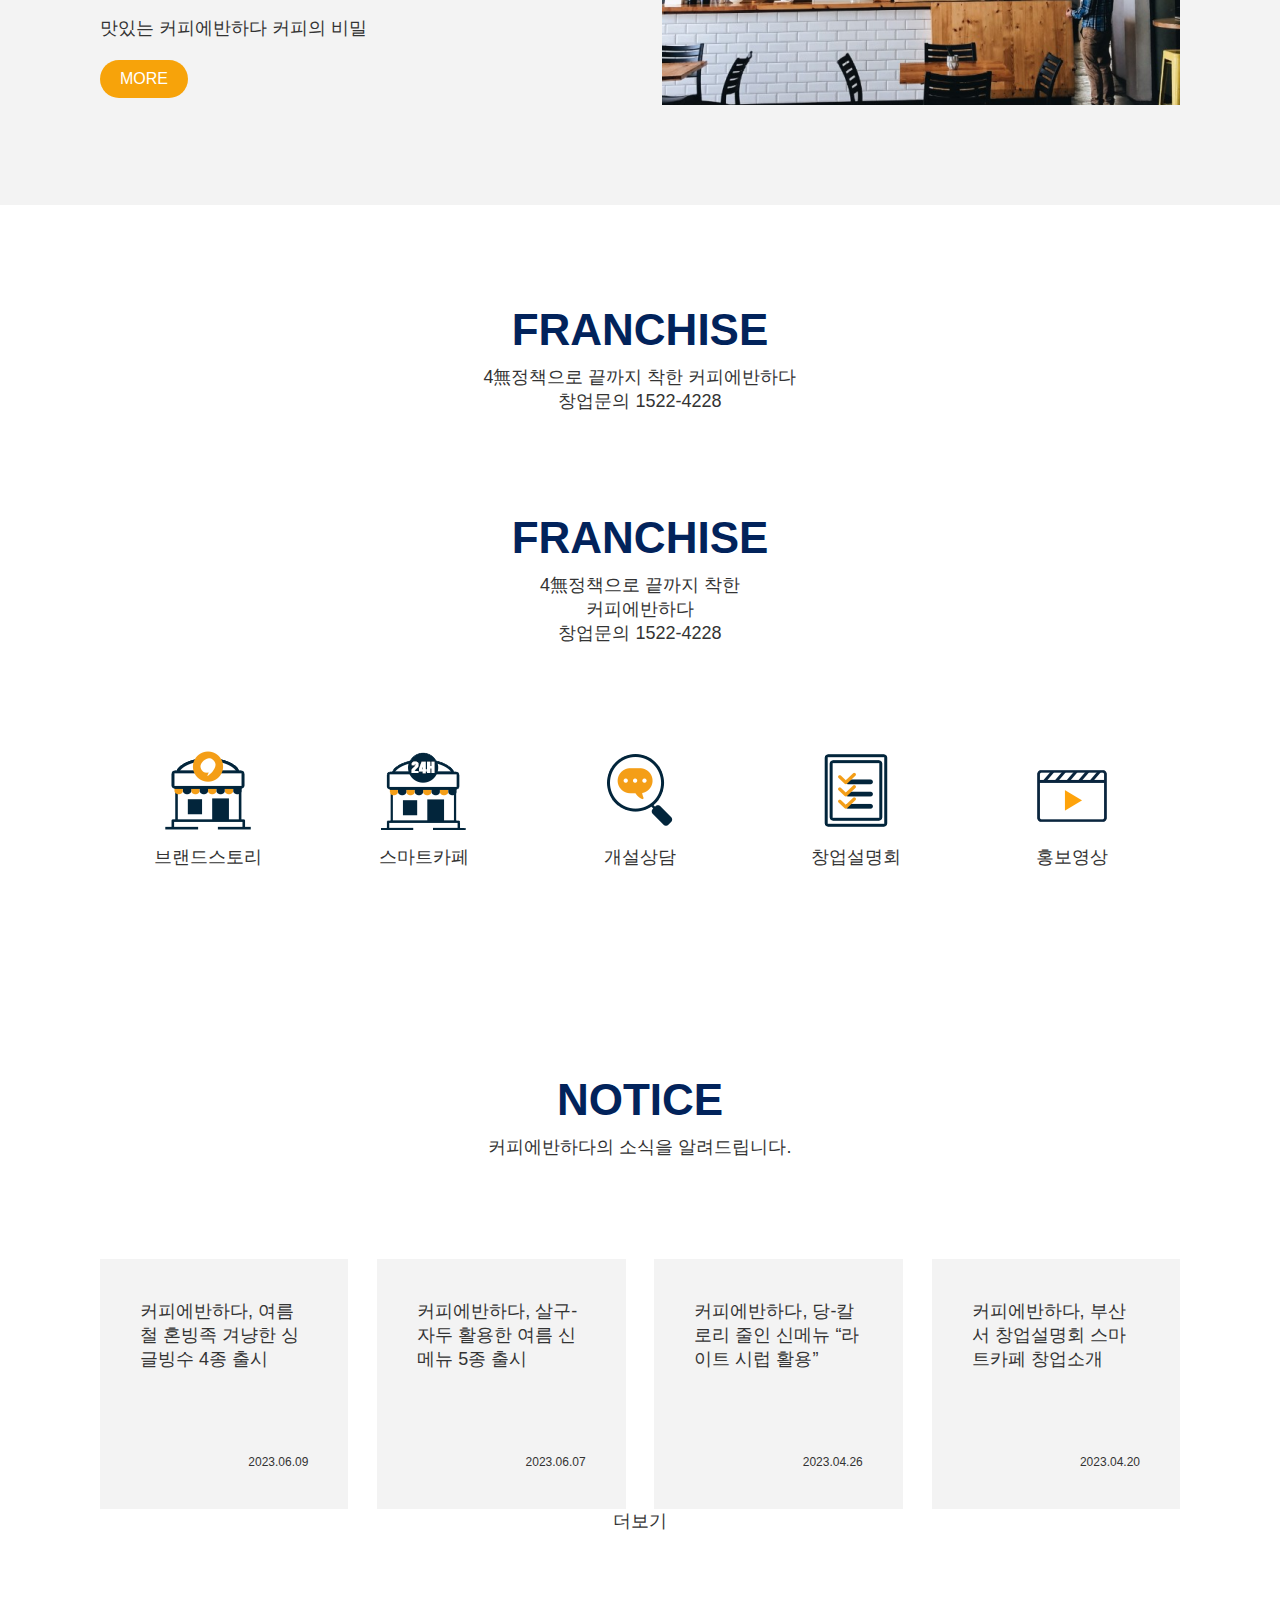
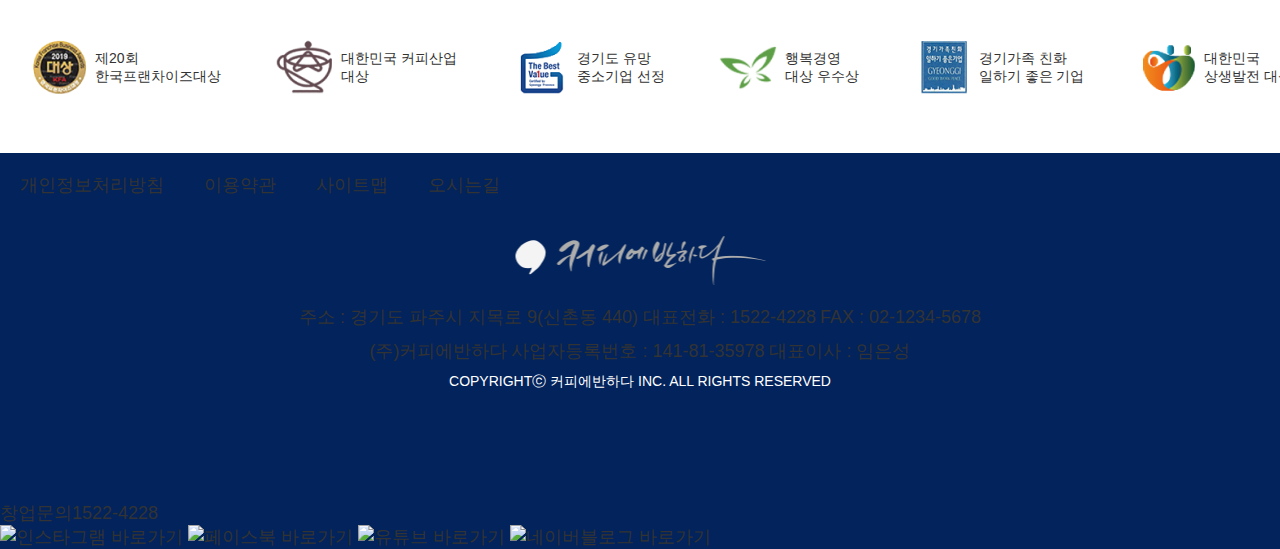
==== commit eded6651: "aside 추가" ====
--- a/RWD_01_COFFEE/index.html
+++ b/RWD_01_COFFEE/index.html
@@ -10,6 +10,55 @@
     <script src="http://code.jquery.com/jquery-latest.min.js"></script>
   </head>
   <body>
+    <!--창업상담-->
+    <aside>
+      <div class="consulting-wrap">
+        <div class="consulting-title">
+          <b>창업상담</b>
+          <h3>1522-4228</h3>
+        </div>
+        <div class="consulting-contents">
+          <select name="consulting-type">
+            <option value="브랜드">브랜드</option>
+            <option value="커피에반하다(유인)">커피에반하다(유인)</option>
+            <option value="스마트카페">스마트카페</option>
+          </select>
+          <input type="text" placeholder="성함" />
+          <input type="text" placeholder="연락처" />
+          <input type="text" placeholder="이메일" />
+          <select name="sido" id="sido">
+            <option value="시/도 선택">시/도 선택</option>
+            <option value="1">서울특별시</option>
+            <option value="2">인천광역시</option>
+            <option value="3">대전광역시</option>
+            <option value="4">광주광역시</option>
+            <option value="5">대구광역시</option>
+            <option value="6">울산광역시</option>
+            <option value="7">부산광역시</option>
+            <option value="8">경기도</option>
+            <option value="9">강원도</option>
+            <option value="10">충청북도</option>
+            <option value="11">충청남도</option>
+            <option value="12">전라북도</option>
+            <option value="13">전라남도</option>
+            <option value="14">경상북도</option>
+            <option value="15">경상남도</option>
+            <option value="16">제주도</option>
+          </select>
+          <select name="gugun" id="gugun">
+            <option value="구/군 선택">구/군 선택</option>
+          </select>
+          <div class="check-box">
+            <input type="checkbox" /><span>개인정보수집이용동의</span>
+          </div>
+        </div>
+        <div class="consulting-btn">
+          <button>상담신청</button>
+          <button>창업설명회 신청</button>
+        </div>
+      </div>
+    </aside>
+
     <!-- header -->
     <header>
       <div class="wrap">
@@ -134,11 +183,6 @@
             <li><a href="#none">FAQ</a></li>
           </ul>
         </div>
-        <!-- <div class="test">
-          <h1>창업문의</h1>
-          <h1>1522-4228</h1>
-        </div>
-      </div> -->
       </div>
     </div>
     <!-- main-slide -->
@@ -180,22 +224,24 @@
           <h1>BEST MENU</h1>
           <p>가장 인기있는 메뉴를 즐겨보세요</p>
         </div>
-        <div class="best-menu-item-inner">
-          <div class="best-menu-item active">
-            <img src="/images/best-menu/menu01.png" alt="아이스아메리카노" />
-            <p>아이스 아메리카노</p>
-          </div>
-          <div class="best-menu-item">
-            <img src="/images/best-menu/menu02.png" alt="아이스아메리카노" />
-            <p>아이스 카페라테</p>
-          </div>
-          <div class="best-menu-item">
-            <img src="/images/best-menu/menu03.png" alt="아이스아메리카노" />
-            <p>살구자두 히비스 에이드</p>
-          </div>
-          <div class="best-menu-item">
-            <img src="/images/best-menu/menu04.png" alt="아이스아메리카노" />
-            <p>라이트 초코 쉐이크</p>
+        <div class="best-menu-items">
+          <div class="best-menu-item-inner">
+            <div class="best-menu-item active">
+              <img src="/images/best-menu/menu01.png" alt="아이스아메리카노" />
+              <p>아이스 아메리카노</p>
+            </div>
+            <div class="best-menu-item">
+              <img src="/images/best-menu/menu02.png" alt="아이스아메리카노" />
+              <p>아이스 카페라테</p>
+            </div>
+            <div class="best-menu-item">
+              <img src="/images/best-menu/menu03.png" alt="아이스아메리카노" />
+              <p>살구자두 히비스 에이드</p>
+            </div>
+            <div class="best-menu-item">
+              <img src="/images/best-menu/menu04.png" alt="아이스아메리카노" />
+              <p>라이트 초코 쉐이크</p>
+            </div>
           </div>
         </div>
         <a href="#none" class="more-btn">MORE</a>
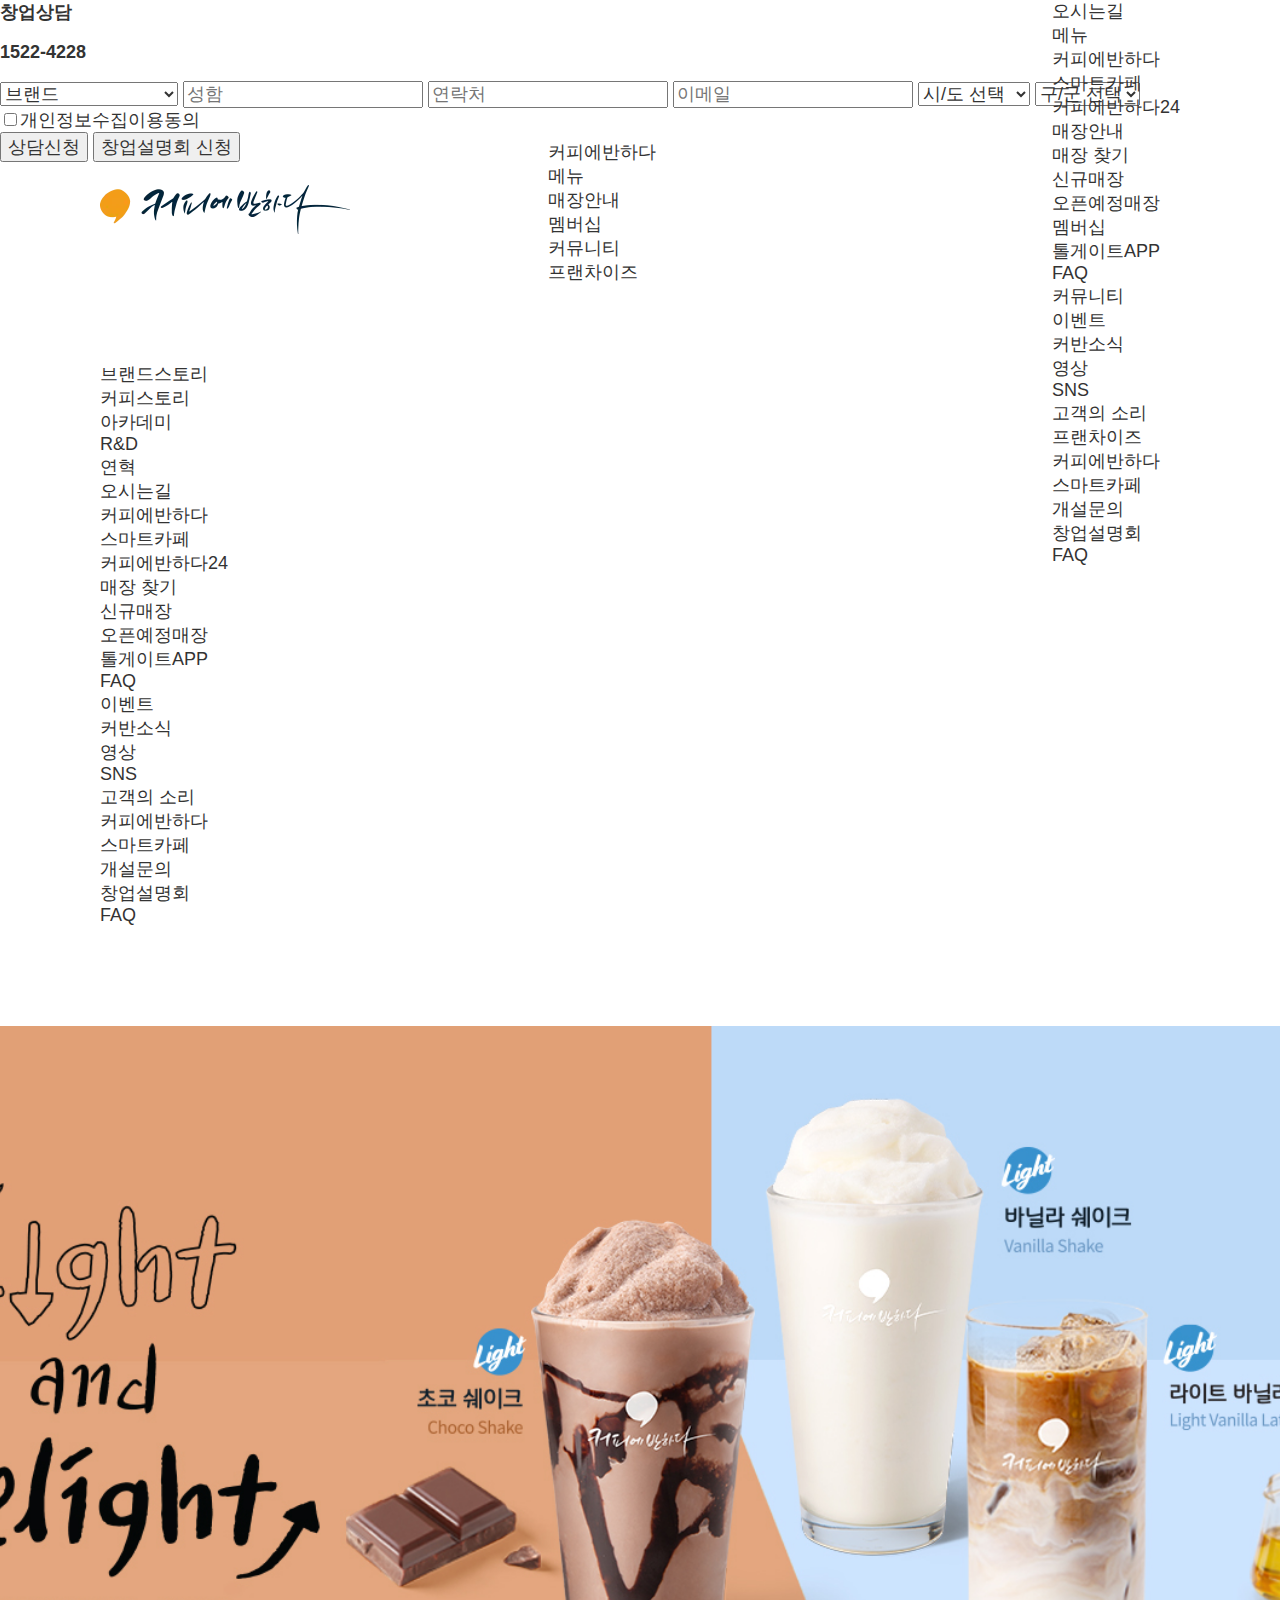
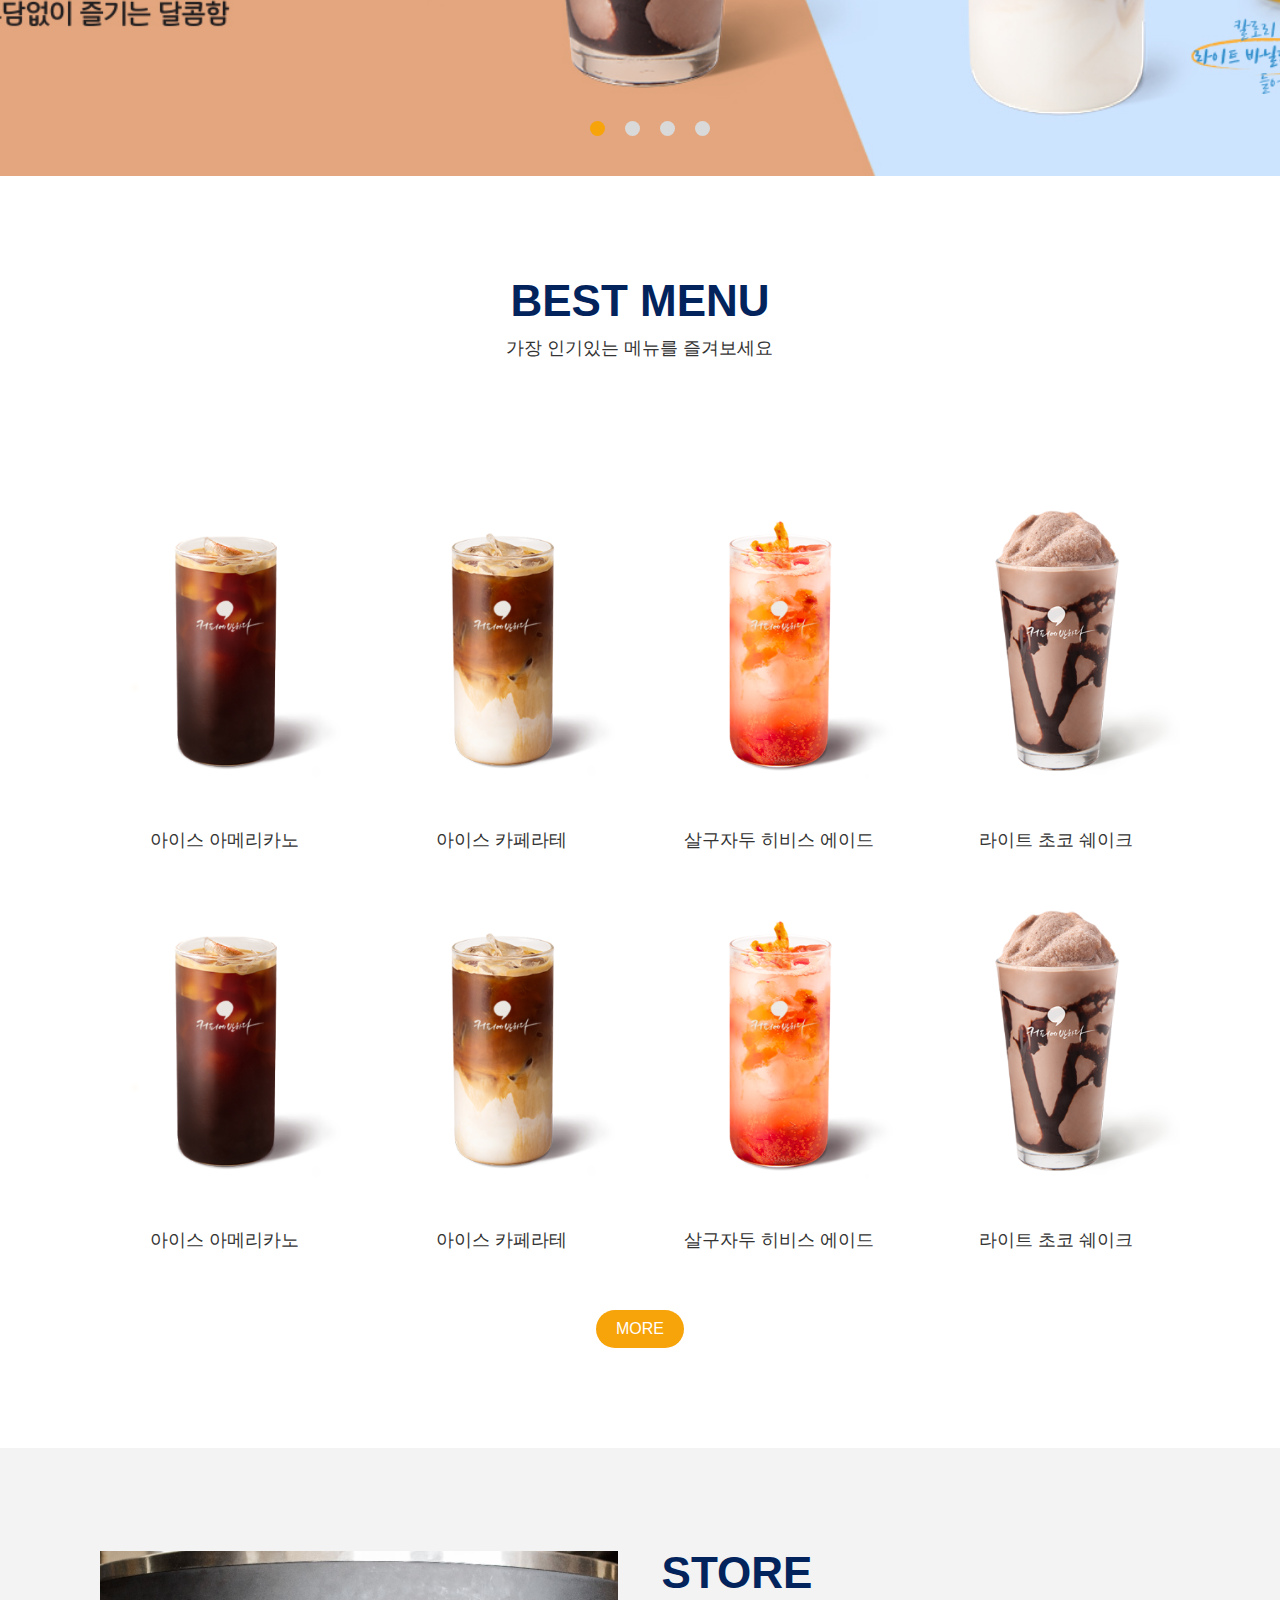
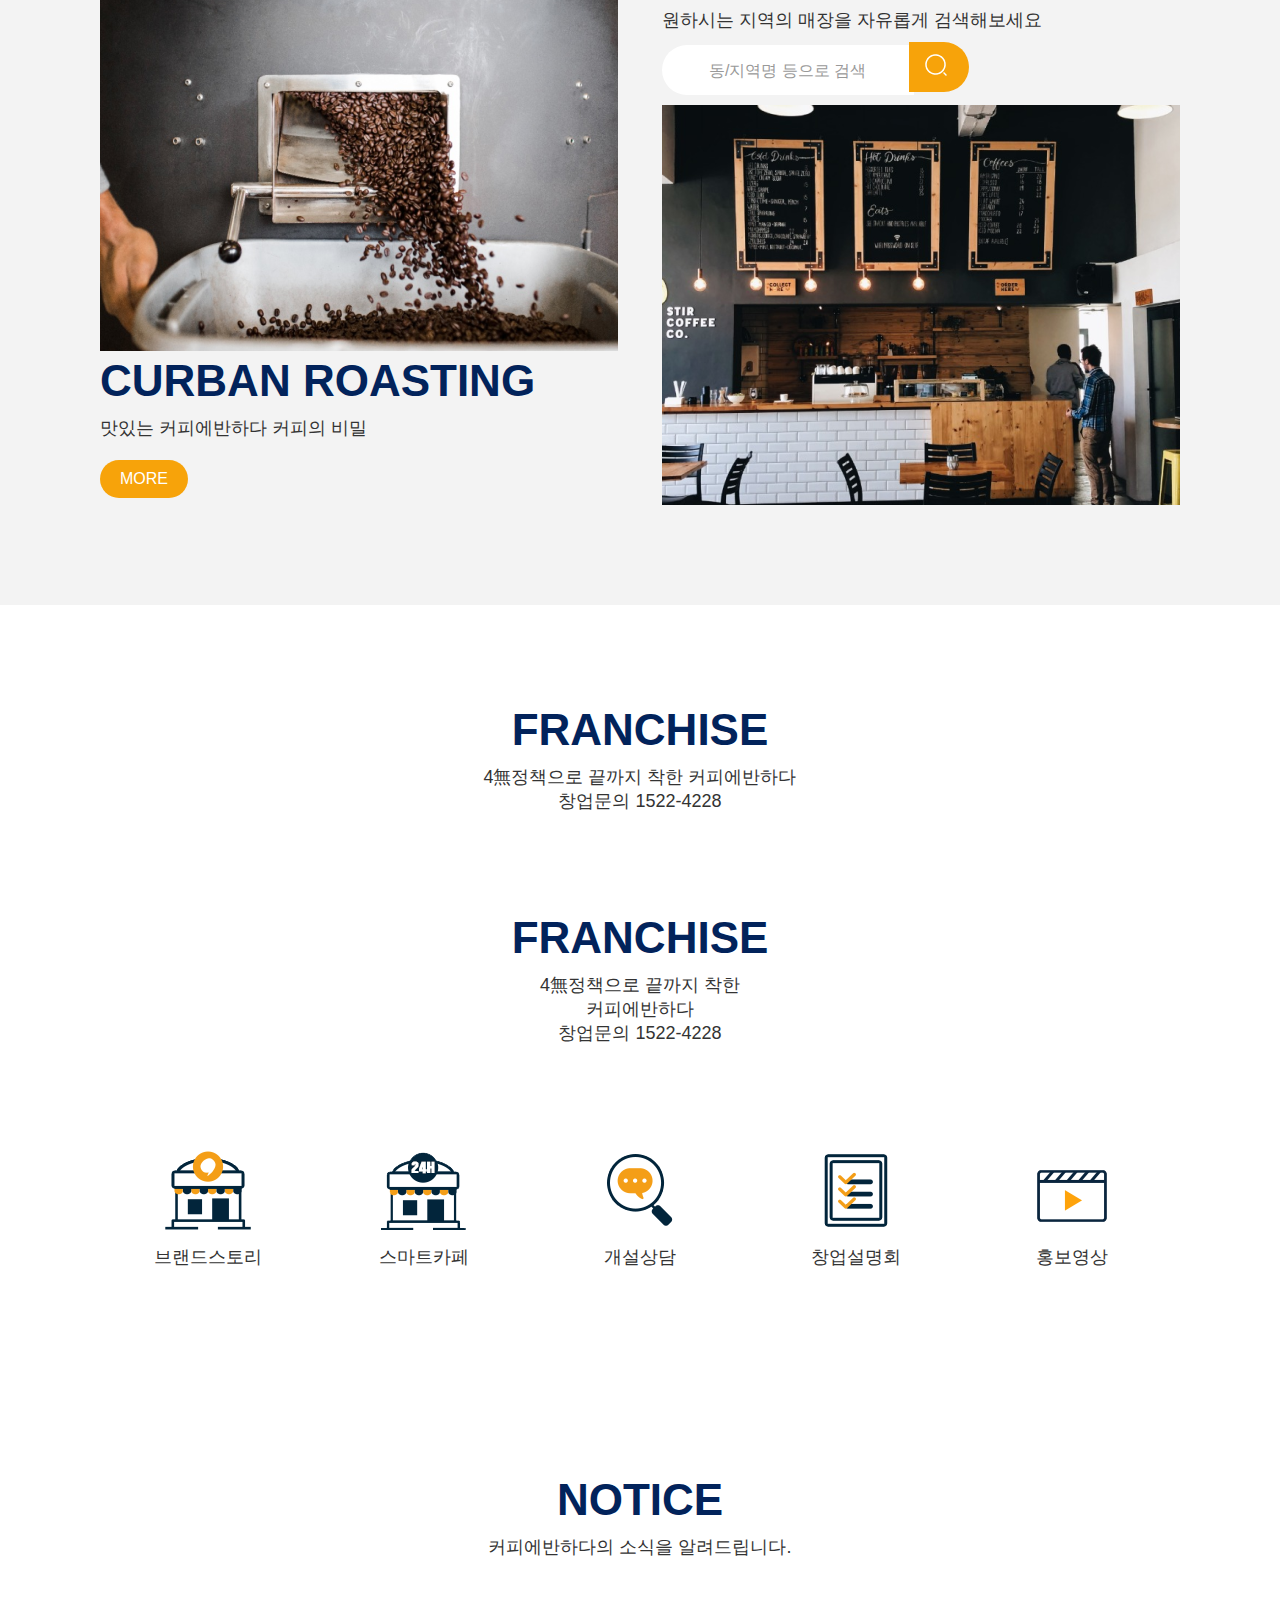
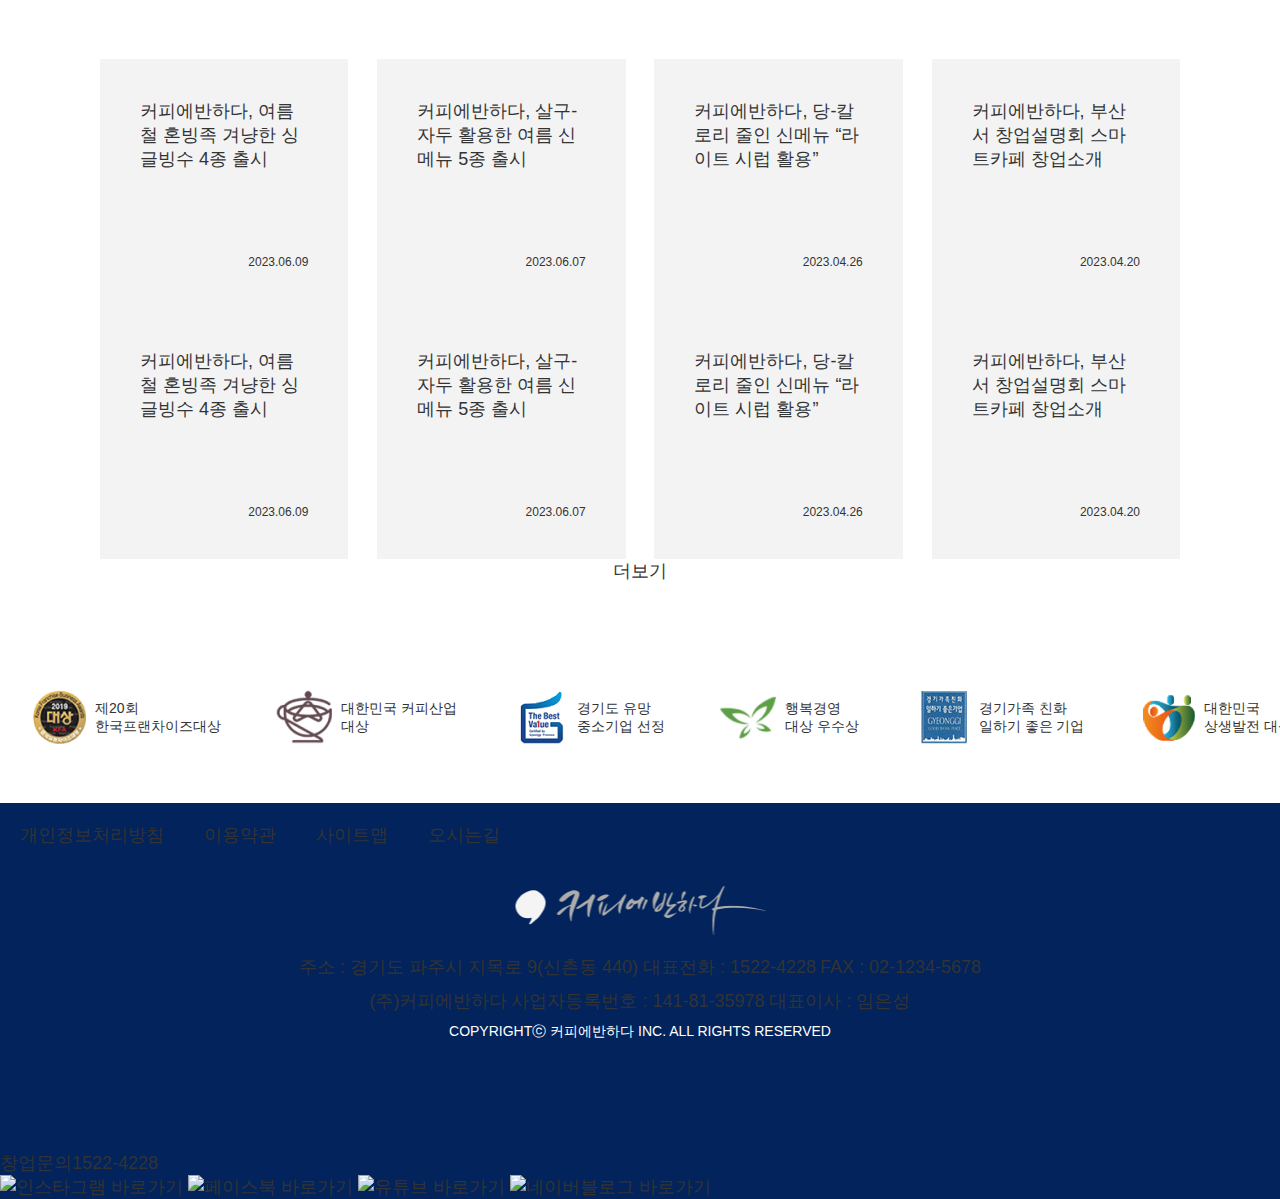
==== commit 854ac78f: "수정완료" ====
--- a/RWD_01_COFFEE/index.html
+++ b/RWD_01_COFFEE/index.html
@@ -1,463 +1,474 @@
 <!DOCTYPE html>
 <html lang="ko">
-  <head>
-    <meta charset="UTF-8" />
-    <meta name="viewport" content="width=device-width, initial-scale=1.0" />
-    <title>커피에반하다</title>
-    <!-- link css -->
-    <link rel="stylesheet" href="/style.css" />
-    <!-- jQuery CDN -->
-    <script src="http://code.jquery.com/jquery-latest.min.js"></script>
-  </head>
-  <body>
-    <!--창업상담-->
-    <aside>
-      <div class="consulting-wrap">
-        <div class="consulting-title">
-          <b>창업상담</b>
-          <h3>1522-4228</h3>
-        </div>
-        <div class="consulting-contents">
-          <select name="consulting-type">
-            <option value="브랜드">브랜드</option>
-            <option value="커피에반하다(유인)">커피에반하다(유인)</option>
-            <option value="스마트카페">스마트카페</option>
-          </select>
-          <input type="text" placeholder="성함" />
-          <input type="text" placeholder="연락처" />
-          <input type="text" placeholder="이메일" />
-          <select name="sido" id="sido">
-            <option value="시/도 선택">시/도 선택</option>
-            <option value="1">서울특별시</option>
-            <option value="2">인천광역시</option>
-            <option value="3">대전광역시</option>
-            <option value="4">광주광역시</option>
-            <option value="5">대구광역시</option>
-            <option value="6">울산광역시</option>
-            <option value="7">부산광역시</option>
-            <option value="8">경기도</option>
-            <option value="9">강원도</option>
-            <option value="10">충청북도</option>
-            <option value="11">충청남도</option>
-            <option value="12">전라북도</option>
-            <option value="13">전라남도</option>
-            <option value="14">경상북도</option>
-            <option value="15">경상남도</option>
-            <option value="16">제주도</option>
-          </select>
-          <select name="gugun" id="gugun">
-            <option value="구/군 선택">구/군 선택</option>
-          </select>
-          <div class="check-box">
-            <input type="checkbox" /><span>개인정보수집이용동의</span>
-          </div>
-        </div>
-        <div class="consulting-btn">
-          <button>상담신청</button>
-          <button>창업설명회 신청</button>
-        </div>
-      </div>
-    </aside>
 
-    <!-- header -->
-    <header>
-      <div class="wrap">
-        <a href="#none"
-          ><img src="/images/header-logo.png" alt="커피에반하다"
-        /></a>
-        <!--pc버전 네비게이션-->
-        <nav class="pc-nav">
-          <ul class="gnb-pc-main-menu">
-            <li><a href="#none">커피에반하다</a></li>
-            <li><a href="#none">메뉴</a></li>
-            <li><a href="#none"> 매장안내 </a></li>
-            <li><a href="#none">멤버십</a></li>
-            <li><a href="#none">커뮤니티</a></li>
-            <li><a href="#none">프랜차이즈</a></li>
-          </ul>
-        </nav>
-        <!--태블릿, 모바일 버전 네비게이션-->
-        <div class="tablet-nav tablet-drawer-menu">
-          <span></span>
-          <span></span>
-          <span></span>
-        </div>
-        <nav class="tablet-nav tablet-gnb-menu-list">
-          <ul class="tablet-gnb-menu">
-            <li>
-              <a href="#none">커피에반하다</a>
-              <ul class="tablet-sub-menu">
-                <li><a href="#none">브랜드스토리</a></li>
-                <li><a href="#none">커피스토리</a></li>
-                <li><a href="#none">아카데미</a></li>
-                <li><a href="#none">R&D</a></li>
-                <li><a href="#none">연혁</a></li>
-                <li><a href="#none">오시는길</a></li>
-              </ul>
-            </li>
-            <li>
-              <a href="#none">메뉴</a>
-              <ul class="tablet-sub-menu">
-                <li><a href="#none">커피에반하다</a></li>
-                <li><a href="#none">스마트카페</a></li>
-                <li><a href="#none">커피에반하다24</a></li>
-              </ul>
-            </li>
-            <li>
-              <a href="#none">매장안내</a>
-              <ul class="tablet-sub-menu">
-                <li><a href="#none">매장 찾기</a></li>
-                <li><a href="#none">신규매장</a></li>
-                <li><a href="#none">오픈예정매장</a></li>
-              </ul>
-            </li>
-            <li>
-              <a href="#none">멤버십</a>
-              <ul class="tablet-sub-menu">
-                <li><a href="#none">톨게이트APP</a></li>
-                <li><a href="#none">FAQ</a></li>
-              </ul>
-            </li>
-            <li>
-              <a href="#none">커뮤니티</a>
-              <ul class="tablet-sub-menu">
-                <li><a href="#none">이벤트</a></li>
-                <li><a href="#none">커반소식</a></li>
-                <li><a href="#none">영상</a></li>
-                <li><a href="#none">SNS</a></li>
-                <li><a href="#none">고객의 소리</a></li>
-              </ul>
-            </li>
-            <li>
-              <a href="#none">프랜차이즈</a>
-              <ul class="tablet-sub-menu">
-                <li><a href="#none">커피에반하다</a></li>
-                <li><a href="#none">스마트카페</a></li>
-                <li><a href="#none">개설문의</a></li>
-                <li><a href="#none">창업설명회</a></li>
-                <li><a href="#none">FAQ</a></li>
-              </ul>
-            </li>
-          </ul>
-        </nav>
-      </div>
-    </header>
-    <!--pc버전 서브메뉴-->
-    <div class="gnb-pc-sub-menu pc-nav">
-      <div class="wrap">
-        <div class="pc-sub-menu-list">
-          <ul class="pc-sub-menu">
-            <li><a href="#none">브랜드스토리</a></li>
-            <li><a href="#none">커피스토리</a></li>
-            <li><a href="#none">아카데미</a></li>
-            <li><a href="#none">R&D</a></li>
-            <li><a href="#none">연혁</a></li>
-            <li><a href="#none">오시는길</a></li>
-          </ul>
-          <ul class="pc-sub-menu">
-            <li><a href="#none">커피에반하다</a></li>
-            <li><a href="#none">스마트카페</a></li>
-            <li><a href="#none">커피에반하다24</a></li>
-          </ul>
-          <ul class="pc-sub-menu">
-            <li><a href="#none">매장 찾기</a></li>
-            <li><a href="#none">신규매장</a></li>
-            <li><a href="#none">오픈예정매장</a></li>
-          </ul>
-          <ul class="pc-sub-menu">
-            <li><a href="#none">톨게이트APP</a></li>
-            <li><a href="#none">FAQ</a></li>
-          </ul>
-          <ul class="pc-sub-menu">
-            <li><a href="#none">이벤트</a></li>
-            <li><a href="#none">커반소식</a></li>
-            <li><a href="#none">영상</a></li>
-            <li><a href="#none">SNS</a></li>
-            <li><a href="#none">고객의 소리</a></li>
-          </ul>
-          <ul class="pc-sub-menu">
-            <li><a href="#none">커피에반하다</a></li>
-            <li><a href="#none">스마트카페</a></li>
-            <li><a href="#none">개설문의</a></li>
-            <li><a href="#none">창업설명회</a></li>
-            <li><a href="#none">FAQ</a></li>
-          </ul>
-        </div>
-      </div>
-    </div>
-    <!-- main-slide -->
-    <section class="main-slide">
-      <div class="slide-item">
-        <a href="#none" class="item"
-          ><img
-            src="/images/main-slide/pc-slide_01.jpg"
-            alt="빛이나는 SOLO 빙수"
-          />
-        </a>
-        <a href="#none" class="item">
-          <img src="/images/main-slide/pc-slide_02.jpg" alt="여름한정메뉴" />
-        </a>
-        <a href="#none" class="item">
-          <img
-            src="/images/main-slide/pc-slide_03.jpg"
-            alt="스마트카페 전용 티타임"
-          />
-        </a>
-        <a href="#none" class="item">
-          <img
-            src="/images/main-slide/pc-slide_04.jpg"
-            alt="Light and Delight"
-          />
-        </a>
-      </div>
-      <ul class="slide-btn">
-        <li class="on"></li>
-        <li></li>
-        <li></li>
-        <li></li>
-      </ul>
-    </section>
-    <!-- best-menu -->
-    <section class="best-menu">
-      <div class="wrap">
-        <div class="section-title">
-          <h1>BEST MENU</h1>
-          <p>가장 인기있는 메뉴를 즐겨보세요</p>
-        </div>
-        <div class="best-menu-items">
-          <div class="best-menu-item-inner">
-            <div class="best-menu-item active">
-              <img src="/images/best-menu/menu01.png" alt="아이스아메리카노" />
-              <p>아이스 아메리카노</p>
-            </div>
-            <div class="best-menu-item">
-              <img src="/images/best-menu/menu02.png" alt="아이스아메리카노" />
-              <p>아이스 카페라테</p>
-            </div>
-            <div class="best-menu-item">
-              <img src="/images/best-menu/menu03.png" alt="아이스아메리카노" />
-              <p>살구자두 히비스 에이드</p>
-            </div>
-            <div class="best-menu-item">
-              <img src="/images/best-menu/menu04.png" alt="아이스아메리카노" />
-              <p>라이트 초코 쉐이크</p>
-            </div>
-          </div>
-        </div>
-        <a href="#none" class="more-btn">MORE</a>
-      </div>
-    </section>
-    <!-- brand-info -->
-    <section class="brand-info">
-      <div class="wrap">
-        <div class="brand-item">
-          <img src="/images/brand-info/best-info-item01.png" alt="커피의비밀" />
-          <div class="brand-title">
-            <h1>CURBAN ROASTING</h1>
-            <p>맛있는 커피에반하다 커피의 비밀</p>
-            <a href="#none" class="more-btn">MORE</a>
-          </div>
-        </div>
-        <div class="brand-item">
-          <img src="/images/brand-info/best-info-item02.png" alt="매장찾기" />
-          <div class="brand-title">
-            <h1>STORE</h1>
-            <p>원하시는 지역의 매장을 자유롭게 검색해보세요</p>
-            <div class="store-search-btn">
-              <input type="text" placeholder="동/지역명 등으로 검색" />
-              <button>
-                <img src="/images/brand-info/search-icon.png" alt="검색하기" />
-              </button>
-            </div>
-          </div>
-        </div>
-      </div>
-    </section>
-    <!-- franchise -->
-    <section class="franchise">
-      <div class="wrap">
-        <div class="section-title section-title-pc">
-          <h1>FRANCHISE</h1>
+<head>
+  <meta charset="UTF-8" />
+  <meta name="viewport" content="width=device-width, initial-scale=1.0" />
+  <title>커피에반하다</title>
+  <!-- link css -->
+  <link rel="stylesheet" href="/style.css" />
+  <!-- jQuery CDN -->
+  <script src="http://code.jquery.com/jquery-latest.min.js"></script>
+</head>
+
+<body>
+  <!--창업상담-->
+  <aside>
+    <div class="consulting-wrap">
+      <div class="consulting-title">
+        <b>창업상담</b>
+        <h3>1522-4228</h3>
+      </div>
+      <div class="consulting-contents">
+        <select name="consulting-type">
+          <option value="브랜드">브랜드</option>
+          <option value="커피에반하다(유인)">커피에반하다(유인)</option>
+          <option value="스마트카페">스마트카페</option>
+        </select>
+        <input id="name" type="text" placeholder="성함" />
+        <input id="phone" type="text" placeholder="연락처" />
+        <input id="e-mail" type="text" placeholder="이메일" />
+        <select name="sido" id="sido">
+          <option value="시/도 선택">시/도 선택</option>
+          <option value="1">서울특별시</option>
+          <option value="2">인천광역시</option>
+          <option value="3">대전광역시</option>
+          <option value="4">광주광역시</option>
+          <option value="5">대구광역시</option>
+          <option value="6">울산광역시</option>
+          <option value="7">부산광역시</option>
+          <option value="8">경기도</option>
+          <option value="9">강원도</option>
+          <option value="10">충청북도</option>
+          <option value="11">충청남도</option>
+          <option value="12">전라북도</option>
+          <option value="13">전라남도</option>
+          <option value="14">경상북도</option>
+          <option value="15">경상남도</option>
+          <option value="16">제주도</option>
+        </select>
+        <select name="gugun" id="gugun">
+          <option value="구/군 선택">구/군 선택</option>
+        </select>
+        <div class="check-box">
+          <input type="checkbox" id="agreeCheck" /><span>개인정보수집이용동의</span>
+        </div>
+      </div>
+      <div class="consulting-btn">
+        <button id="applyConsulting">상담신청</button>
+        <button id="presentation">창업설명회 신청</button>
+      </div>
+    </div>
+  </aside>
+
+  <!-- header -->
+  <header>
+    <div class="wrap">
+      <a href="#none"><img src="/images/header-logo.png" alt="커피에반하다" /></a>
+      <!--pc버전 네비게이션-->
+      <nav class="pc-nav">
+        <ul class="gnb-pc-main-menu">
+          <li><a href="#none">커피에반하다</a></li>
+          <li><a href="#none">메뉴</a></li>
+          <li><a href="#none"> 매장안내 </a></li>
+          <li><a href="#none">멤버십</a></li>
+          <li><a href="#none">커뮤니티</a></li>
+          <li><a href="#none">프랜차이즈</a></li>
+        </ul>
+      </nav>
+      <!--태블릿, 모바일 버전 네비게이션-->
+      <div class="tablet-nav tablet-drawer-menu">
+        <span></span>
+        <span></span>
+        <span></span>
+      </div>
+      <nav class="tablet-nav tablet-gnb-menu-list">
+        <ul class="tablet-gnb-menu">
+          <li>
+            <a href="#none">커피에반하다</a>
+            <ul class="tablet-sub-menu">
+              <li><a href="#none">브랜드스토리</a></li>
+              <li><a href="#none">커피스토리</a></li>
+              <li><a href="#none">아카데미</a></li>
+              <li><a href="#none">R&D</a></li>
+              <li><a href="#none">연혁</a></li>
+              <li><a href="#none">오시는길</a></li>
+            </ul>
+          </li>
+          <li>
+            <a href="#none">메뉴</a>
+            <ul class="tablet-sub-menu">
+              <li><a href="#none">커피에반하다</a></li>
+              <li><a href="#none">스마트카페</a></li>
+              <li><a href="#none">커피에반하다24</a></li>
+            </ul>
+          </li>
+          <li>
+            <a href="#none">매장안내</a>
+            <ul class="tablet-sub-menu">
+              <li><a href="#none">매장 찾기</a></li>
+              <li><a href="#none">신규매장</a></li>
+              <li><a href="#none">오픈예정매장</a></li>
+            </ul>
+          </li>
+          <li>
+            <a href="#none">멤버십</a>
+            <ul class="tablet-sub-menu">
+              <li><a href="#none">톨게이트APP</a></li>
+              <li><a href="#none">FAQ</a></li>
+            </ul>
+          </li>
+          <li>
+            <a href="#none">커뮤니티</a>
+            <ul class="tablet-sub-menu">
+              <li><a href="#none">이벤트</a></li>
+              <li><a href="#none">커반소식</a></li>
+              <li><a href="#none">영상</a></li>
+              <li><a href="#none">SNS</a></li>
+              <li><a href="#none">고객의 소리</a></li>
+            </ul>
+          </li>
+          <li>
+            <a href="#none">프랜차이즈</a>
+            <ul class="tablet-sub-menu">
+              <li><a href="#none">커피에반하다</a></li>
+              <li><a href="#none">스마트카페</a></li>
+              <li><a href="#none">개설문의</a></li>
+              <li><a href="#none">창업설명회</a></li>
+              <li><a href="#none">FAQ</a></li>
+            </ul>
+          </li>
+        </ul>
+      </nav>
+    </div>
+  </header>
+  <div class="back-bg"></div>
+  <!--pc버전 서브메뉴-->
+  <div class="gnb-pc-sub-menu pc-nav">
+    <div class="wrap">
+      <div class="pc-sub-menu-list">
+        <ul class="pc-sub-menu">
+          <li><a href="#none">브랜드스토리</a></li>
+          <li><a href="#none">커피스토리</a></li>
+          <li><a href="#none">아카데미</a></li>
+          <li><a href="#none">R&D</a></li>
+          <li><a href="#none">연혁</a></li>
+          <li><a href="#none">오시는길</a></li>
+        </ul>
+        <ul class="pc-sub-menu">
+          <li><a href="#none">커피에반하다</a></li>
+          <li><a href="#none">스마트카페</a></li>
+          <li><a href="#none">커피에반하다24</a></li>
+        </ul>
+        <ul class="pc-sub-menu">
+          <li><a href="#none">매장 찾기</a></li>
+          <li><a href="#none">신규매장</a></li>
+          <li><a href="#none">오픈예정매장</a></li>
+        </ul>
+        <ul class="pc-sub-menu">
+          <li><a href="#none">톨게이트APP</a></li>
+          <li><a href="#none">FAQ</a></li>
+        </ul>
+        <ul class="pc-sub-menu">
+          <li><a href="#none">이벤트</a></li>
+          <li><a href="#none">커반소식</a></li>
+          <li><a href="#none">영상</a></li>
+          <li><a href="#none">SNS</a></li>
+          <li><a href="#none">고객의 소리</a></li>
+        </ul>
+        <ul class="pc-sub-menu">
+          <li><a href="#none">커피에반하다</a></li>
+          <li><a href="#none">스마트카페</a></li>
+          <li><a href="#none">개설문의</a></li>
+          <li><a href="#none">창업설명회</a></li>
+          <li><a href="#none">FAQ</a></li>
+        </ul>
+      </div>
+    </div>
+  </div>
+  <!-- main-slide -->
+  <section class="main-slide">
+    <div class="slide-item">
+      <a href="#none" class="item"><img src="/images/main-slide/pc-slide_01.jpg" alt="빛이나는 SOLO 빙수" />
+      </a>
+      <a href="#none" class="item">
+        <img src="/images/main-slide/pc-slide_02.jpg" alt="여름한정메뉴" />
+      </a>
+      <a href="#none" class="item">
+        <img src="/images/main-slide/pc-slide_03.jpg" alt="스마트카페 전용 티타임" />
+      </a>
+      <a href="#none" class="item">
+        <img src="/images/main-slide/pc-slide_04.jpg" alt="Light and Delight" />
+      </a>
+    </div>
+    <ul class="slide-btn">
+      <li class="on"></li>
+      <li></li>
+      <li></li>
+      <li></li>
+    </ul>
+  </section>
+  <!-- best-menu -->
+  <section class="best-menu">
+    <div class="wrap">
+      <div class="section-title">
+        <h1>BEST MENU</h1>
+        <p>가장 인기있는 메뉴를 즐겨보세요</p>
+      </div>
+      <div class="best-menu-items best-menu-mobile">
+        <div class="best-menu-item-inner">
+          <div class="best-menu-item active best-menu-mobile-item">
+            <img src="/images/best-menu/menu01.png" alt="아이스아메리카노" />
+            <p>아이스 아메리카노</p>
+          </div>
+          <div class="best-menu-item best-menu-mobile-item">
+            <img src="/images/best-menu/menu02.png" alt="아이스아메리카노" />
+            <p>아이스 카페라테</p>
+          </div>
+          <div class="best-menu-item best-menu-mobile-item">
+            <img src="/images/best-menu/menu03.png" alt="아이스아메리카노" />
+            <p>살구자두 히비스 에이드</p>
+          </div>
+          <div class="best-menu-item best-menu-mobile-item">
+            <img src="/images/best-menu/menu04.png" alt="아이스아메리카노" />
+            <p>라이트 초코 쉐이크</p>
+          </div>
+        </div>
+      </div>
+      <div class="best-menu-items">
+        <div class="best-menu-item-inner">
+          <div class="best-menu-item active">
+            <img src="/images/best-menu/menu01.png" alt="아이스아메리카노" />
+            <p>아이스 아메리카노</p>
+          </div>
+          <div class="best-menu-item">
+            <img src="/images/best-menu/menu02.png" alt="아이스아메리카노" />
+            <p>아이스 카페라테</p>
+          </div>
+          <div class="best-menu-item">
+            <img src="/images/best-menu/menu03.png" alt="아이스아메리카노" />
+            <p>살구자두 히비스 에이드</p>
+          </div>
+          <div class="best-menu-item">
+            <img src="/images/best-menu/menu04.png" alt="아이스아메리카노" />
+            <p>라이트 초코 쉐이크</p>
+          </div>
+        </div>
+      </div>
+      <a href="#none" class="more-btn">MORE</a>
+    </div>
+  </section>
+  <!-- brand-info -->
+  <section class="brand-info">
+    <div class="wrap">
+      <div class="brand-item">
+        <img src="/images/brand-info/best-info-item01.png" alt="커피의비밀" />
+        <div class="brand-title">
+          <h1>CURBAN ROASTING</h1>
+          <p>맛있는 커피에반하다 커피의 비밀</p>
+          <a href="#none" class="more-btn">MORE</a>
+        </div>
+      </div>
+      <div class="brand-item">
+        <img src="/images/brand-info/best-info-item02.png" alt="매장찾기" />
+        <div class="brand-title">
+          <h1>STORE</h1>
+          <p>원하시는 지역의 매장을 자유롭게 검색해보세요</p>
+          <div class="store-search-btn">
+            <input type="text" placeholder="동/지역명 등으로 검색" />
+            <button>
+              <img src="/images/brand-info/search-icon.png" alt="검색하기" />
+            </button>
+          </div>
+        </div>
+      </div>
+    </div>
+  </section>
+  <!-- franchise -->
+  <section class="franchise">
+    <div class="wrap">
+      <div class="section-title section-title-pc">
+        <h1>FRANCHISE</h1>
+        <p>
+          4無정책으로 끝까지 착한 커피에반하다<br />
+          창업문의 1522-4228
+        </p>
+      </div>
+      <div class="section-title section-title-moblie">
+        <h1>FRANCHISE</h1>
+        <p>
+          4無정책으로 끝까지 착한<br />커피에반하다<br />
+          창업문의 1522-4228
+        </p>
+      </div>
+      <div class="franchise-item-inner">
+        <div class="franchise-item">
+          <img src="/images/franchise/franchise-icon01.png" alt="브랜드스토리" />
+          <p>브랜드스토리</p>
+        </div>
+        <div class="franchise-item">
+          <img src="/images/franchise/franchise-icon02.png" alt="스마트카페" />
+          <p>스마트카페</p>
+        </div>
+        <div class="franchise-item">
+          <img src="/images/franchise/franchise-icon03.png" alt="개설상담" />
+          <p>개설상담</p>
+        </div>
+        <div class="franchise-item">
+          <img src="/images/franchise/franchise-icon04.png" alt="창업설명회" />
+          <p>창업설명회</p>
+        </div>
+        <div class="franchise-item">
+          <img src="/images/franchise/franchise-icon05.png" alt="홍보영상" />
+          <p>홍보영상</p>
+        </div>
+      </div>
+    </div>
+  </section>
+  <!-- notice -->
+  <section class="notice">
+    <div class="wrap">
+      <div class="section-title">
+        <h1>NOTICE</h1>
+        <p>커피에반하다의 소식을 알려드립니다.</p>
+      </div>
+      <div class="notice-item-inner">
+        <div class="notice-item">
+          <p>커피에반하다, 여름철 혼빙족 겨냥한 싱글빙수 4종 출시</p>
+          <span>2023.06.09</span>
+        </div>
+        <div class="notice-item">
+          <p>커피에반하다, 살구-자두 활용한 여름 신메뉴 5종 출시</p>
+          <span>2023.06.07</span>
+        </div>
+        <div class="notice-item">
+          <p>커피에반하다, 당-칼로리 줄인 신메뉴 “라이트 시럽 활용”</p>
+          <span>2023.04.26</span>
+        </div>
+        <div class="notice-item">
+          <p>커피에반하다, 부산서 창업설명회 스마트카페 창업소개</p>
+          <span>2023.04.20</span>
+        </div>
+      </div>
+      <div class="notice-item-inner notice-moblie">
+        <div class="notice-item">
+          <p>커피에반하다, 여름철 혼빙족 겨냥한 싱글빙수 4종 출시</p>
+          <span>2023.06.09</span>
+        </div>
+        <div class="notice-item">
+          <p>커피에반하다, 살구-자두 활용한 여름 신메뉴 5종 출시</p>
+          <span>2023.06.07</span>
+        </div>
+        <div class="notice-item">
+          <p>커피에반하다, 당-칼로리 줄인 신메뉴 “라이트 시럽 활용”</p>
+          <span>2023.04.26</span>
+        </div>
+        <div class="notice-item">
+          <p>커피에반하다, 부산서 창업설명회 스마트카페 창업소개</p>
+          <span>2023.04.20</span>
+        </div>
+      </div>
+      <span class="notice-more-btn">더보기</span>
+    </div>
+
+    </div>
+  </section>
+  <!-- awards -->
+  <section class="award">
+    <div class="award-item-inner">
+      <div class="award-item">
+        <img src="/images/award/award01.png" alt="어워드" />
+        <p>제20회<br />한국프랜차이즈대상</p>
+      </div>
+      <div class="award-item">
+        <img src="/images/award/award02.png" alt="어워드" />
+        <p>대한민국 커피산업<br />대상</p>
+      </div>
+      <div class="award-item">
+        <img src="/images/award/award03.png" alt="어워드" />
+        <p>경기도 유망<br />중소기업 선정</p>
+      </div>
+      <div class="award-item">
+        <img src="/images/award/award04.png" alt="어워드" />
+        <p>행복경영<br />대상 우수상</p>
+      </div>
+      <div class="award-item">
+        <img src="/images/award/award05.png" alt="어워드" />
+        <p>경기가족 친화<br />일하기 좋은 기업</p>
+      </div>
+      <div class="award-item">
+        <img src="/images/award/award06.png" alt="어워드" />
+        <p>대한민국<br />상생발전 대상</p>
+      </div>
+      <div class="award-item">
+        <img src="/images/award/award07.png" alt="어워드" />
+        <p>중소기업 경영혁신<br />공모전 우수상</p>
+      </div>
+      <div class="award-item">
+        <img src="/images/award/award08.png" alt="어워드" />
+        <p>한국 프랜차이즈<br />협회장상</p>
+      </div>
+      <div class="award-item">
+        <img src="/images/award/award09.png" alt="어워드" />
+        <p>식품의약품안전처<br />표창</p>
+      </div>
+      <div class="award-item">
+        <img src="/images/award/award10.png" alt="어워드" />
+        <p>제21회<br />한국프랜차이즈 대상</p>
+      </div>
+      <div class="award-item">
+        <img src="/images/award/award11.png" alt="어워드" />
+        <p>가족친화<br />인증기업 선정</p>
+      </div>
+      <div class="award-item">
+        <img src="/images/award/award12.png" alt="어워드" />
+        <p>2022 <br />대한민국 퍼스트 브랜드 대상</p>
+      </div>
+      <div class="award-item">
+        <img src="/images/award/award13.png" alt="어워드" />
+        <p>2023<br />대한민국 퍼스트 브랜드 대상</p>
+      </div>
+    </div>
+  </section>
+  <!-- footer -->
+  <footer>
+    <ul class="footer-top">
+      <li><a href="#none">개인정보처리방침</a></li>
+      <li><a href="#none">이용약관</a></li>
+      <li><a href="#none">사이트맵</a></li>
+      <li><a href="#none">오시는길</a></li>
+    </ul>
+    <div class="wrap">
+      <div class="footer-bottom">
+        <img src="/images/footer/logo.png" alt="커피에반하다" />
+        <div class="footer-copy-info">
           <p>
-            4無정책으로 끝까지 착한 커피에반하다<br />
-            창업문의 1522-4228
+            <span>주소 : 경기도 파주시 지목로 9(신촌동 440) </span>
+            <span>대표전화 : 1522-4228</span>
+            <span>FAX : 02-1234-5678</span>
           </p>
-        </div>
-        <div class="section-title section-title-moblie">
-          <h1>FRANCHISE</h1>
           <p>
-            4無정책으로 끝까지 착한<br />커피에반하다<br />
-            창업문의 1522-4228
+            <span>(주)커피에반하다</span>
+            <span>사업자등록번호 : 141-81-35978 </span>
+            <span>대표이사 : 임은성</span>
           </p>
-        </div>
-        <div class="franchise-item-inner">
-          <div class="franchise-item">
-            <img
-              src="/images/franchise/franchise-icon01.png"
-              alt="브랜드스토리"
-            />
-            <p>브랜드스토리</p>
-          </div>
-          <div class="franchise-item">
-            <img
-              src="/images/franchise/franchise-icon02.png"
-              alt="스마트카페"
-            />
-            <p>스마트카페</p>
-          </div>
-          <div class="franchise-item">
-            <img src="/images/franchise/franchise-icon03.png" alt="개설상담" />
-            <p>개설상담</p>
-          </div>
-          <div class="franchise-item">
-            <img
-              src="/images/franchise/franchise-icon04.png"
-              alt="창업설명회"
-            />
-            <p>창업설명회</p>
-          </div>
-          <div class="franchise-item">
-            <img src="/images/franchise/franchise-icon05.png" alt="홍보영상" />
-            <p>홍보영상</p>
-          </div>
-        </div>
-      </div>
-    </section>
-    <!-- notice -->
-    <section class="notice">
-      <div class="wrap">
-        <div class="section-title">
-          <h1>NOTICE</h1>
-          <p>커피에반하다의 소식을 알려드립니다.</p>
-        </div>
-        <div class="notice-item-inner">
-          <div class="notice-item">
-            <p>커피에반하다, 여름철 혼빙족 겨냥한 싱글빙수 4종 출시</p>
-            <span>2023.06.09</span>
-          </div>
-          <div class="notice-item">
-            <p>커피에반하다, 살구-자두 활용한 여름 신메뉴 5종 출시</p>
-            <span>2023.06.07</span>
-          </div>
-          <div class="notice-item">
-            <p>커피에반하다, 당-칼로리 줄인 신메뉴 “라이트 시럽 활용”</p>
-            <span>2023.04.26</span>
-          </div>
-          <div class="notice-item">
-            <p>커피에반하다, 부산서 창업설명회 스마트카페 창업소개</p>
-            <span>2023.04.20</span>
-          </div>
-        </div>
-        <span class="notice-more-btn">더보기</span>
-      </div>
-    </section>
-    <!-- awards -->
-    <section class="award">
-      <div class="award-item-inner">
-        <div class="award-item">
-          <img src="/images/award/award01.png" alt="어워드" />
-          <p>제20회<br />한국프랜차이즈대상</p>
-        </div>
-        <div class="award-item">
-          <img src="/images/award/award02.png" alt="어워드" />
-          <p>대한민국 커피산업<br />대상</p>
-        </div>
-        <div class="award-item">
-          <img src="/images/award/award03.png" alt="어워드" />
-          <p>경기도 유망<br />중소기업 선정</p>
-        </div>
-        <div class="award-item">
-          <img src="/images/award/award04.png" alt="어워드" />
-          <p>행복경영<br />대상 우수상</p>
-        </div>
-        <div class="award-item">
-          <img src="/images/award/award05.png" alt="어워드" />
-          <p>경기가족 친화<br />일하기 좋은 기업</p>
-        </div>
-        <div class="award-item">
-          <img src="/images/award/award06.png" alt="어워드" />
-          <p>대한민국<br />상생발전 대상</p>
-        </div>
-        <div class="award-item">
-          <img src="/images/award/award07.png" alt="어워드" />
-          <p>중소기업 경영혁신<br />공모전 우수상</p>
-        </div>
-        <div class="award-item">
-          <img src="/images/award/award08.png" alt="어워드" />
-          <p>한국 프랜차이즈<br />협회장상</p>
-        </div>
-        <div class="award-item">
-          <img src="/images/award/award09.png" alt="어워드" />
-          <p>식품의약품안전처<br />표창</p>
-        </div>
-        <div class="award-item">
-          <img src="/images/award/award10.png" alt="어워드" />
-          <p>제21회<br />한국프랜차이즈 대상</p>
-        </div>
-        <div class="award-item">
-          <img src="/images/award/award11.png" alt="어워드" />
-          <p>가족친화<br />인증기업 선정</p>
-        </div>
-        <div class="award-item">
-          <img src="/images/award/award12.png" alt="어워드" />
-          <p>2022 <br />대한민국 퍼스트 브랜드 대상</p>
-        </div>
-        <div class="award-item">
-          <img src="/images/award/award13.png" alt="어워드" />
-          <p>2023<br />대한민국 퍼스트 브랜드 대상</p>
-        </div>
-      </div>
-    </section>
-    <!-- footer -->
-    <footer>
-      <ul class="footer-top">
-        <li><a href="#none">개인정보처리방침</a></li>
-        <li><a href="#none">이용약관</a></li>
-        <li><a href="#none">사이트맵</a></li>
-        <li><a href="#none">오시는길</a></li>
-      </ul>
-      <div class="wrap">
-        <div class="footer-bottom">
-          <img src="/images/footer/logo.png" alt="커피에반하다" />
-          <div class="footer-copy-info">
-            <p>
-              <span>주소 : 경기도 파주시 지목로 9(신촌동 440) </span>
-              <span>대표전화 : 1522-4228</span>
-              <span>FAX : 02-1234-5678</span>
-            </p>
-            <p>
-              <span>(주)커피에반하다</span>
-              <span>사업자등록번호 : 141-81-35978 </span>
-              <span>대표이사 : 임은성</span>
-            </p>
-            <p>COPYRIGHTⓒ 커피에반하다 INC. ALL RIGHTS RESERVED</p>
-          </div>
-        </div>
-      </div>
-      <div class="footer-float-content">
-        <div class="footer-franchise">
-          <p>창업문의<span>1522-4228</span></p>
-        </div>
-        <div class="sns-icon">
-          <a href="#none"
-            ><img
-              src="/images/footer/sns-instagram.png"
-              alt="인스타그램 바로가기"
-          /></a>
-          <a href="#none"
-            ><img src="/images/footer/sns-facebook.png" alt="페이스북 바로가기"
-          /></a>
-          <a href="#none"
-            ><img src="/images/footer/sns-youtube.png" alt="유튜브 바로가기"
-          /></a>
-          <a href="#none"
-            ><img
-              src="/images/footer/sns-naverBlog.png"
-              alt="네이버블로그 바로가기"
-          /></a>
-        </div>
-      </div>
-    </footer>
-    <script src="/script.js"></script>
-  </body>
-</html>
+          <p>COPYRIGHTⓒ 커피에반하다 INC. ALL RIGHTS RESERVED</p>
+        </div>
+      </div>
+    </div>
+    <div class="footer-float-content">
+      <div class="footer-franchise">
+        <p>창업문의<span>1522-4228</span></p>
+      </div>
+      <div class="sns-icon">
+        <a href="#none"><img src="/images/footer/sns-instagram.png" alt="인스타그램 바로가기" /></a>
+        <a href="#none"><img src="/images/footer/sns-facebook.png" alt="페이스북 바로가기" /></a>
+        <a href="#none"><img src="/images/footer/sns-youtube.png" alt="유튜브 바로가기" /></a>
+        <a href="#none"><img src="/images/footer/sns-naverBlog.png" alt="네이버블로그 바로가기" /></a>
+      </div>
+    </div>
+  </footer>
+  <script src="/script.js"></script>
+</body>
+
+</html>